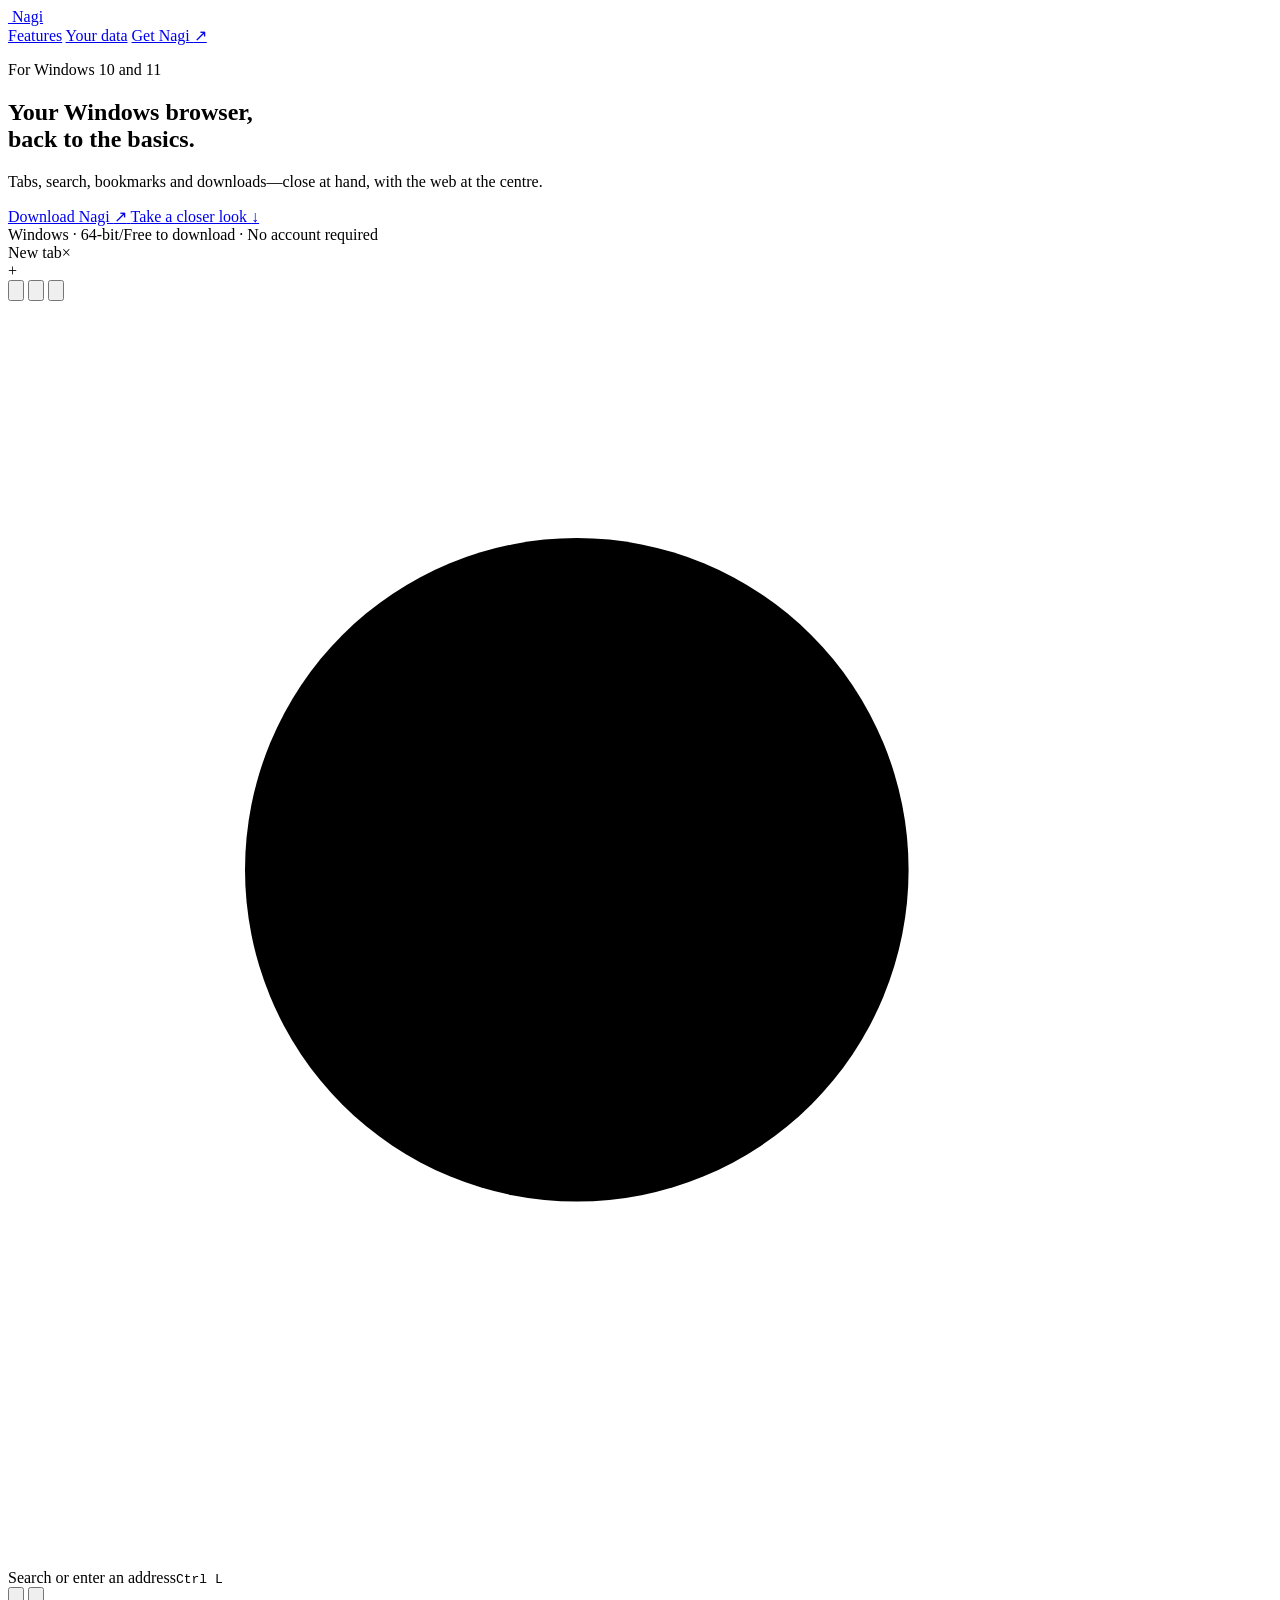
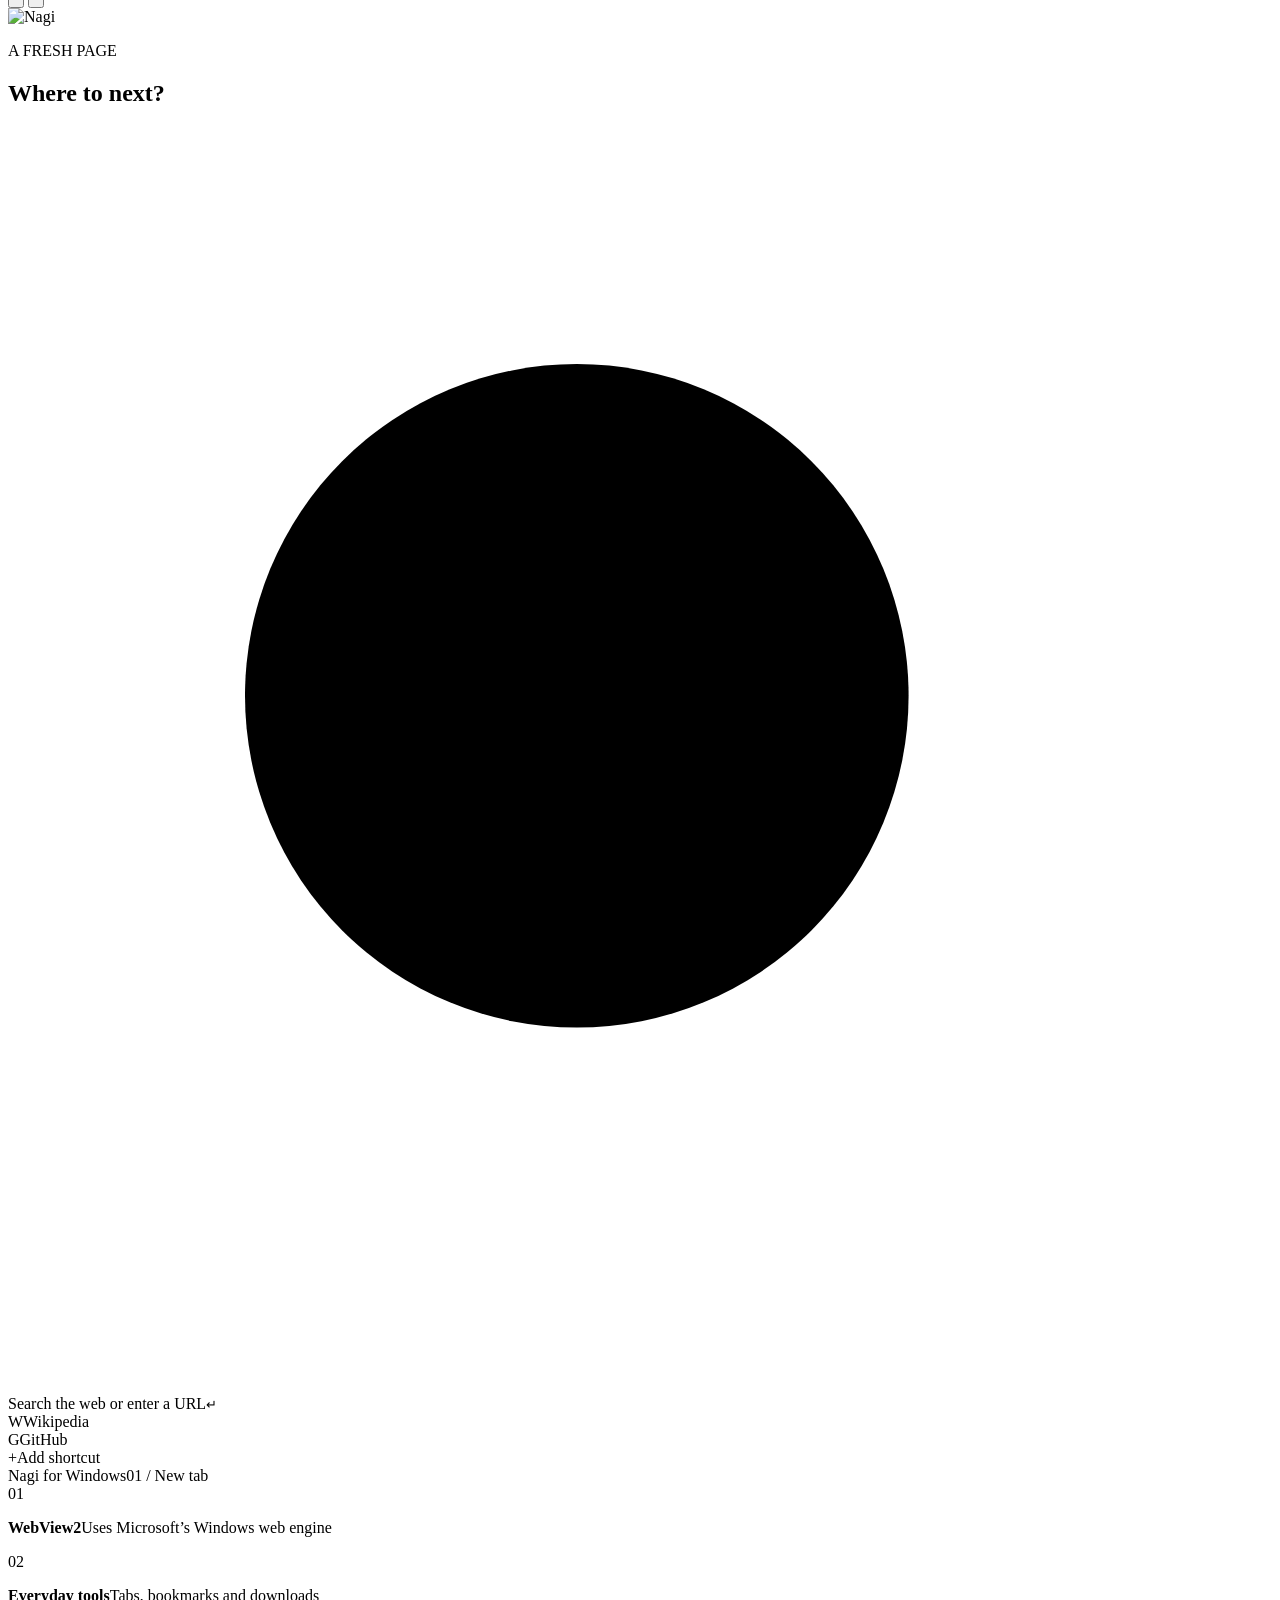
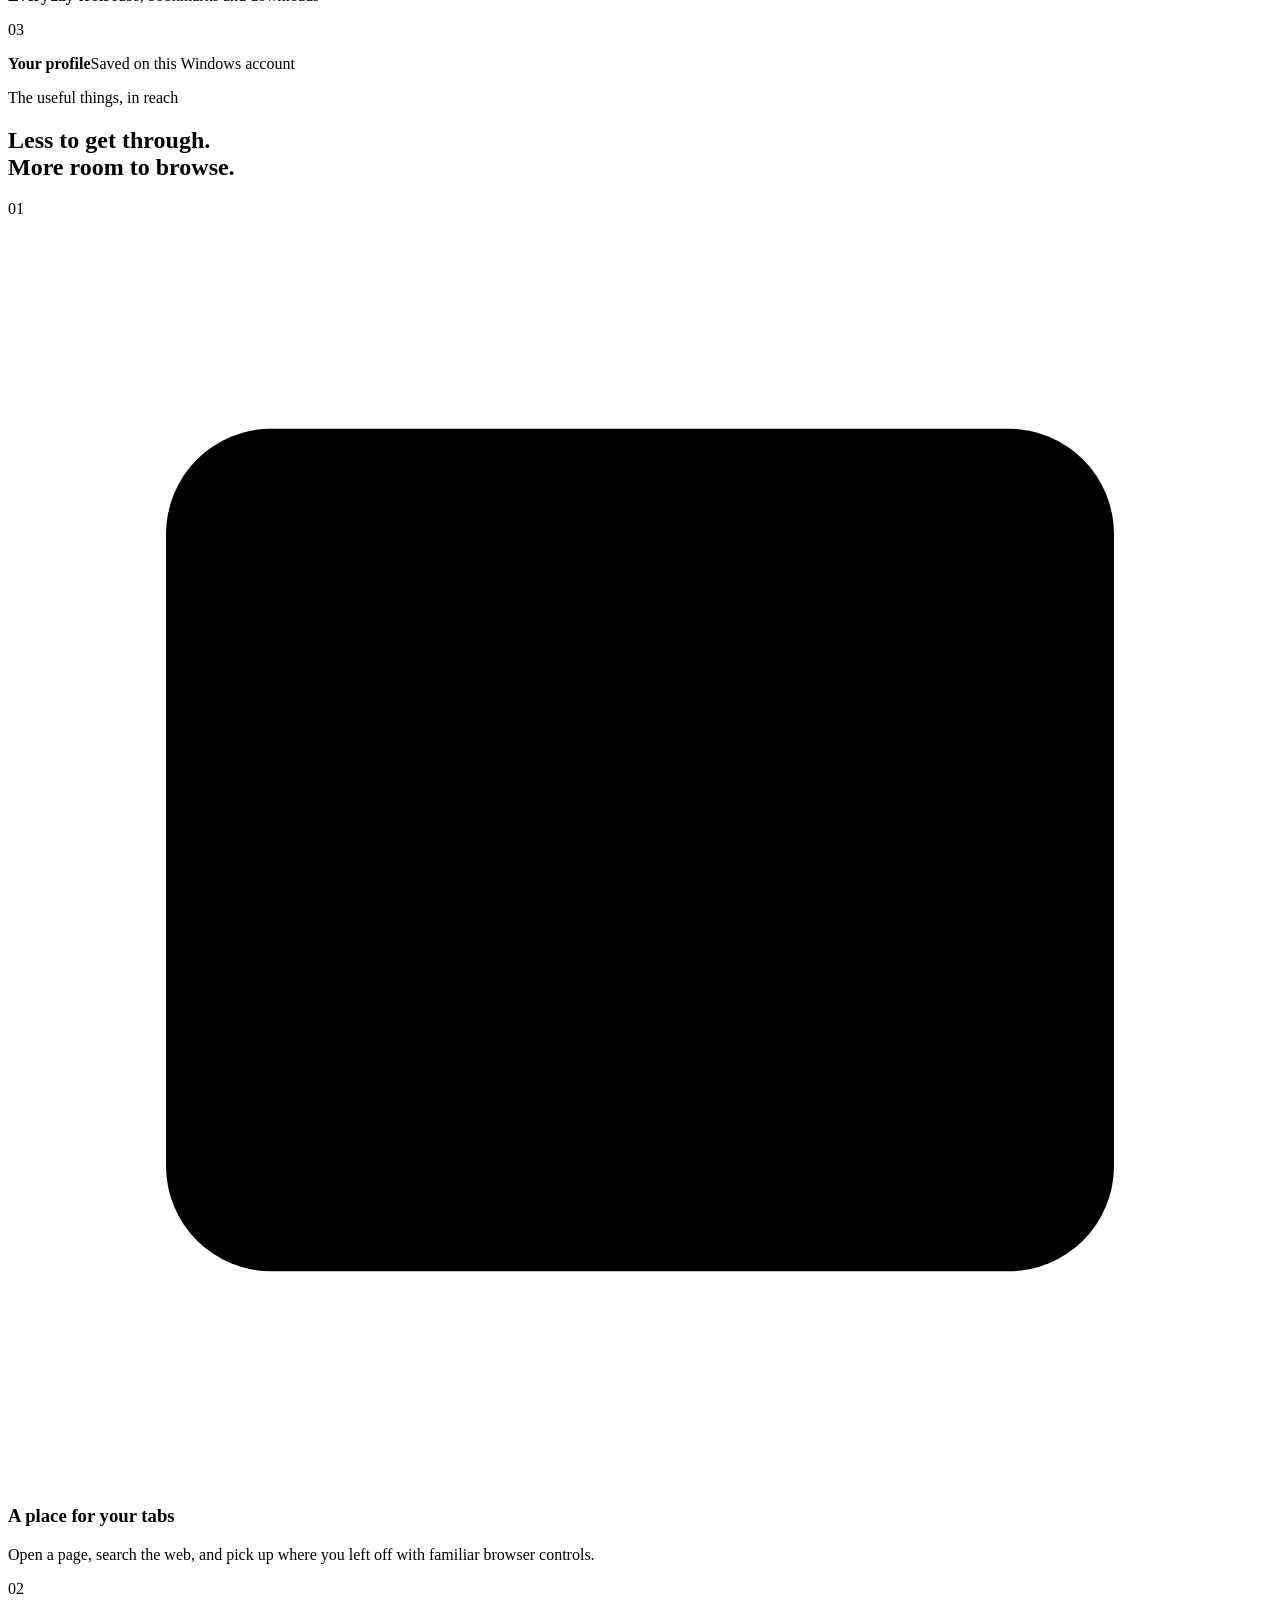
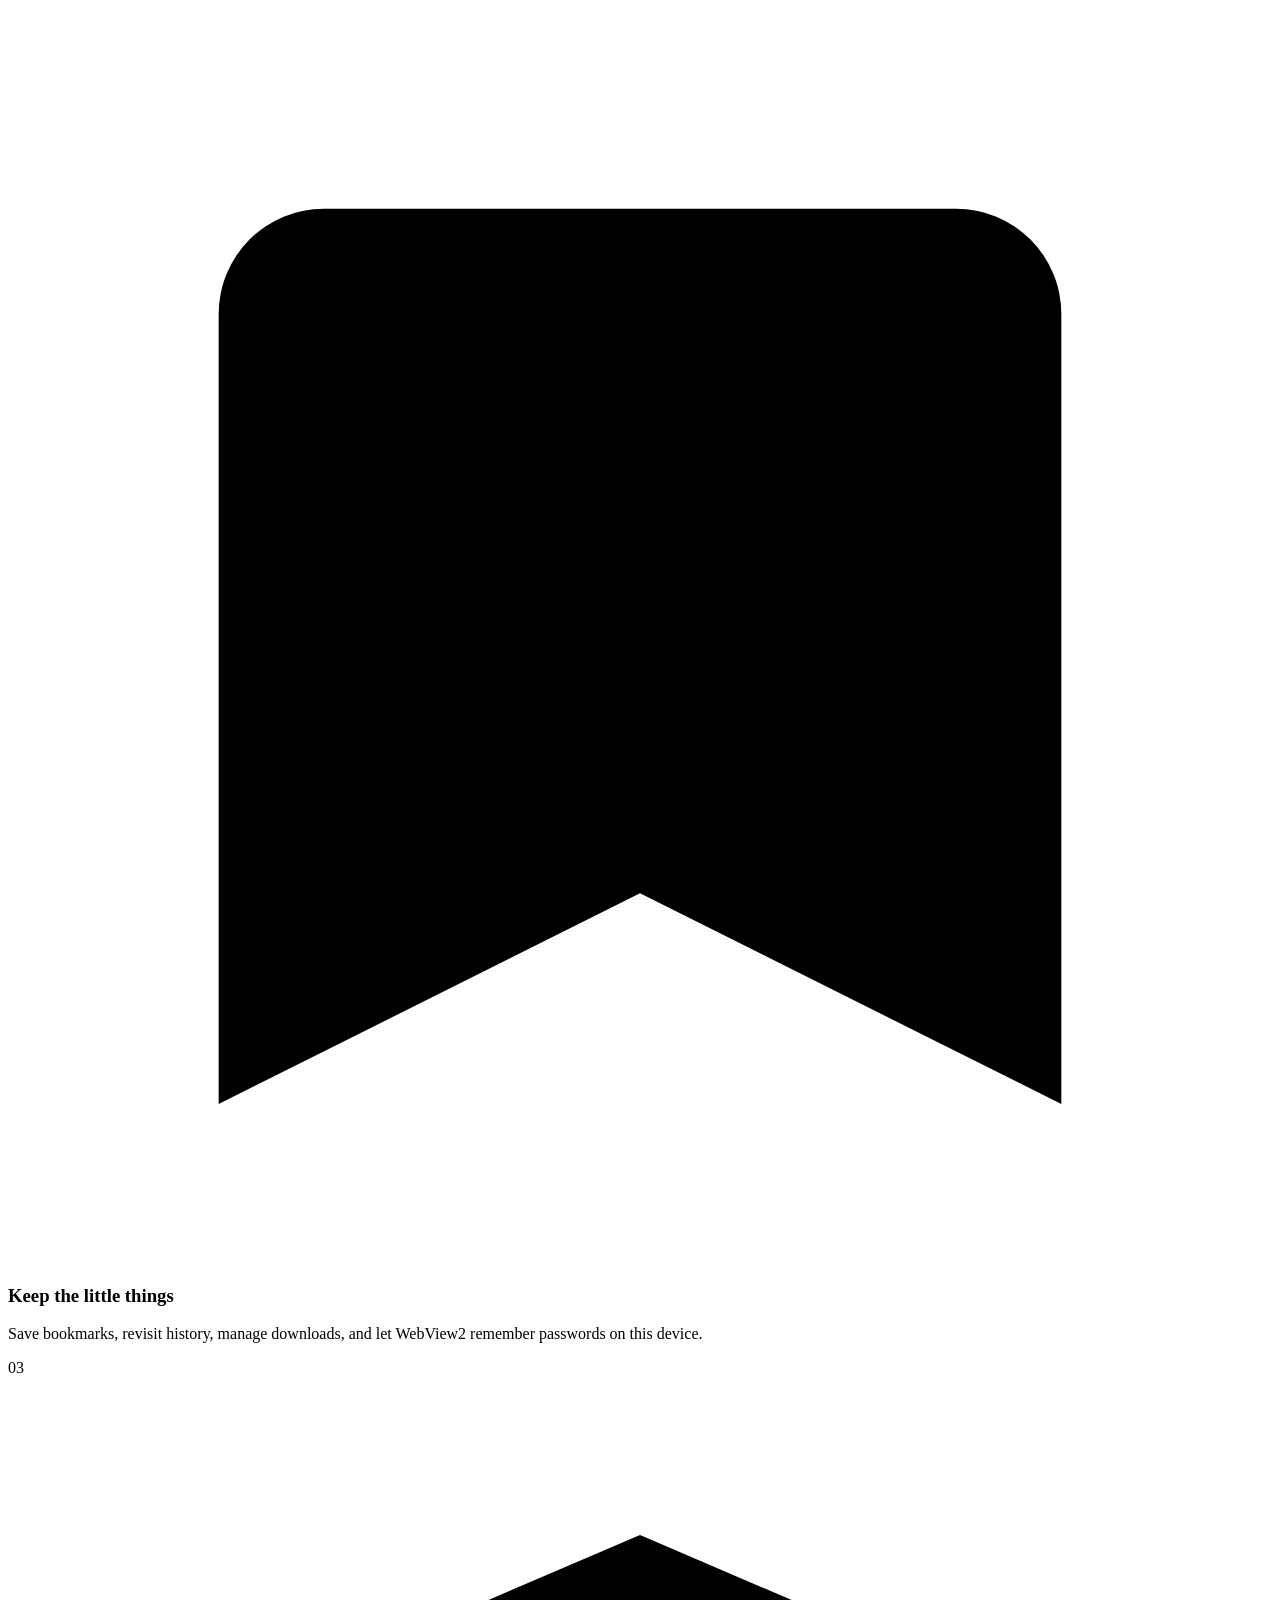
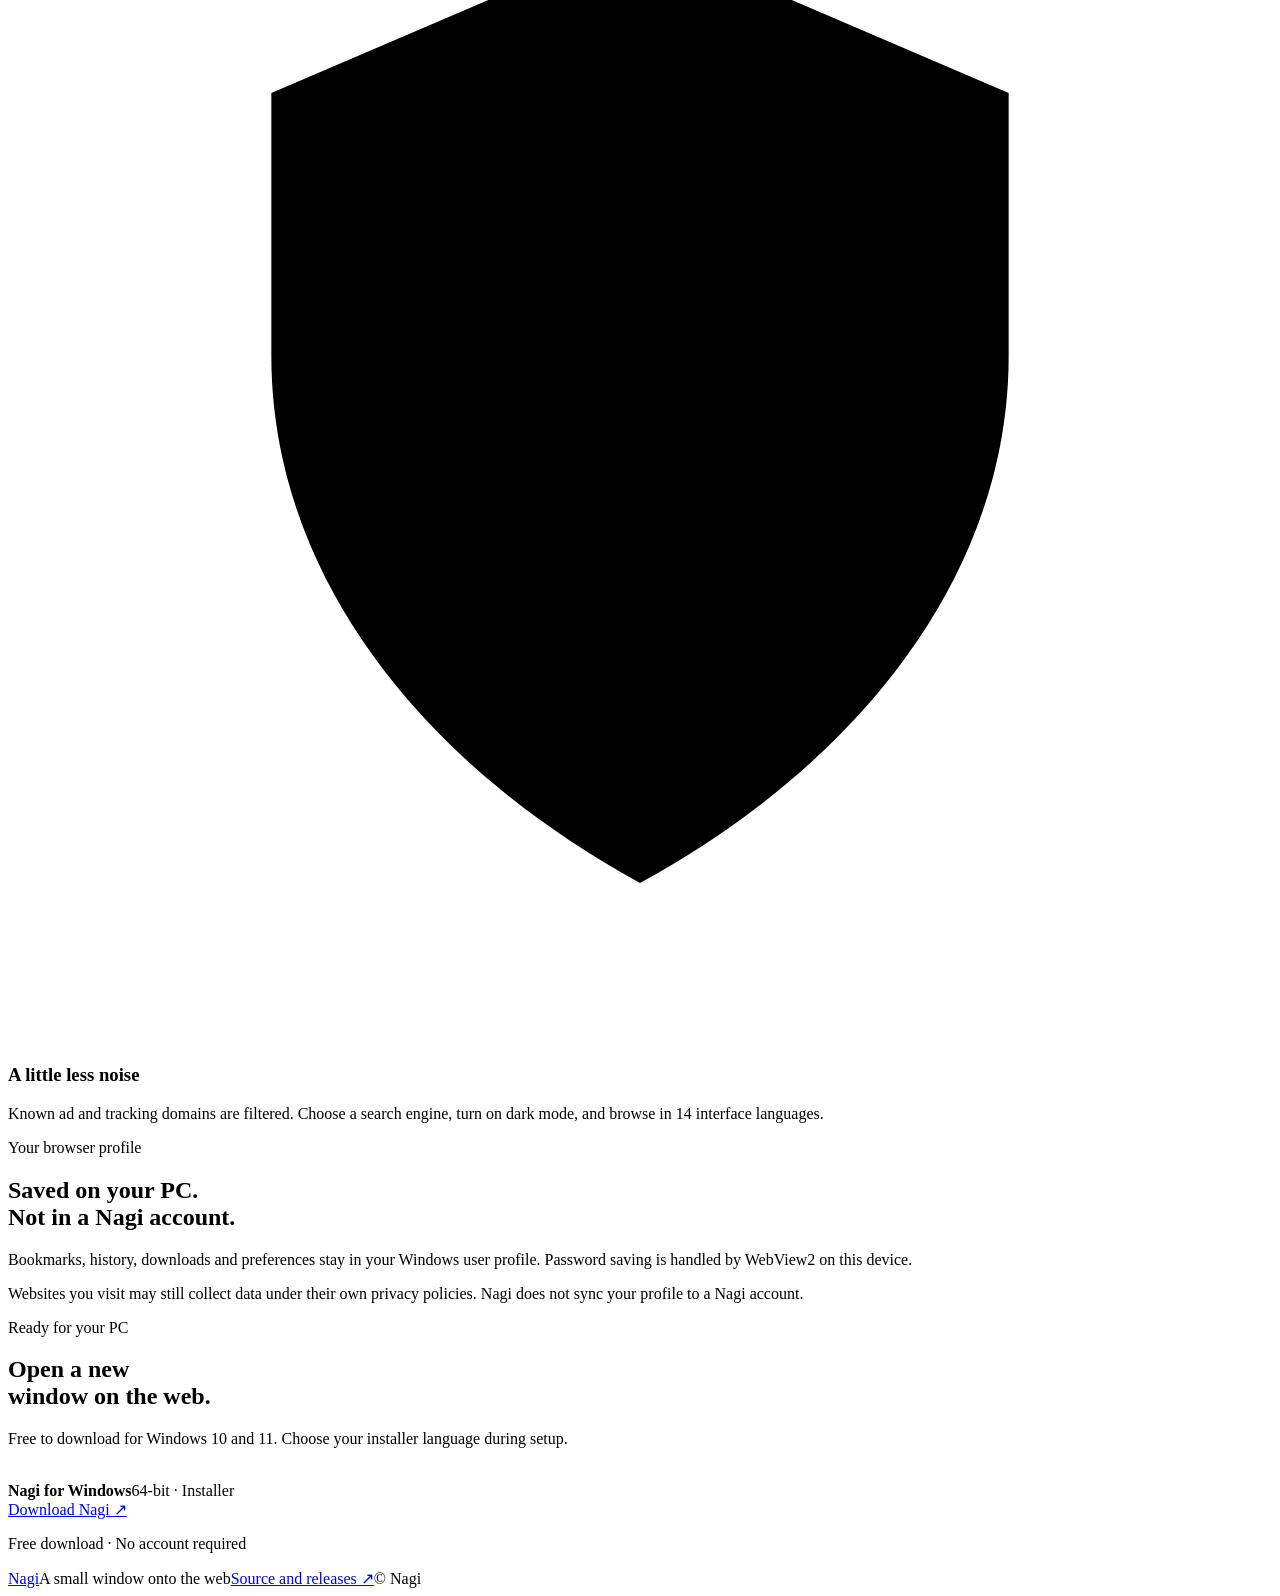
==== site/index.html @ f2db0475 "Refresh Nagi website landing page Redesign the landing page with an updated browser preview, clearer" ====
<!doctype html>
<html lang="en">
<head>
  <meta charset="utf-8">
  <meta name="viewport" content="width=device-width, initial-scale=1">
  <meta name="theme-color" content="#f5f7f4">
  <meta name="description" content="Meet Nagi, a straightforward Windows browser for everyday browsing.">
  <meta property="og:title" content="Nagi — Your Windows browser, back to the basics">
  <meta property="og:description" content="Tabs, search, bookmarks and downloads, in a browser built around the web.">
  <title>Nagi — Your Windows browser, back to the basics</title>
  <link rel="icon" href="/favicon.svg" type="image/svg+xml">
  <link rel="preload" href="/fonts/NagiSans-Regular.woff2" as="font" type="font/woff2" crossorigin>
  <link rel="stylesheet" href="/styles.css">
  <script src="/config.js"></script>
  <script src="/app.js" defer></script>
</head>
<body>
  <header class="topbar wrap">
    <a class="brand" href="#top" aria-label="Nagi home">
      <img class="brand-mark" src="/logo.svg" alt="">
      <span>Nagi</span>
    </a>
    <nav aria-label="Main navigation">
      <a href="#features">Features</a>
      <a href="#privacy">Your data</a>
      <a class="nav-download" href="#download-section">Get Nagi <span aria-hidden="true">↗</span></a>
    </nav>
  </header>

  <main id="top">
    <section class="hero wrap">
      <div class="hero-copy" data-reveal>
        <p class="eyebrow"><span class="eyebrow-rule"></span> For Windows 10 and 11</p>
        <h1>Your Windows browser,<br><span>back to the basics.</span></h1>
        <p class="lede">Tabs, search, bookmarks and downloads—close at hand, with the web at the centre.</p>
        <div class="hero-actions">
          <a class="button primary" id="download" href="/downloads/Nagi-Installer.exe" download>
            Download Nagi <span class="button-arrow" aria-hidden="true">↗</span>
          </a>
          <a class="text-link" href="#features">Take a closer look <span aria-hidden="true">↓</span></a>
        </div>
        <div class="release-meta"><span class="release-dot" aria-hidden="true"></span><span id="version">Windows · 64-bit</span><span class="meta-separator">/</span><span id="release-note">Free to download · No account required</span></div>
      </div>

      <div class="hero-visual" data-reveal data-delay="1" role="img" aria-label="Illustration of the Nagi browser">
        <div class="browser-window">
          <div class="browser-tabs">
            <div class="browser-tab"><img src="/favicon.svg" alt=""><span>New tab</span><span class="tab-close" aria-hidden="true">×</span></div>
            <span class="tab-add" aria-hidden="true">+</span>
            <div class="window-controls" aria-hidden="true"><span></span><span></span><span></span></div>
          </div>
          <div class="browser-tools">
            <button class="tool-button" aria-label="Back" tabindex="-1"><svg viewBox="0 0 24 24"><path d="m14.5 5-7 7 7 7"/></svg></button>
            <button class="tool-button" aria-label="Forward" tabindex="-1"><svg viewBox="0 0 24 24"><path d="m9.5 5 7 7-7 7"/></svg></button>
            <button class="tool-button" aria-label="Reload" tabindex="-1"><svg viewBox="0 0 24 24"><path d="M20 11a8 8 0 0 0-14.8-3L4 10m0-5v5h5M4 13a8 8 0 0 0 14.8 3L20 14m0 5v-5h-5"/></svg></button>
            <div class="address-bar"><svg viewBox="0 0 24 24" aria-hidden="true"><circle cx="10.8" cy="10.8" r="6.3"/><path d="m16 16 4.5 4.5"/></svg><span>Search or enter an address</span><kbd>Ctrl L</kbd></div>
            <button class="tool-button optional-tool" aria-label="Bookmark" tabindex="-1"><svg viewBox="0 0 24 24"><path d="M6 4.8A1.8 1.8 0 0 1 7.8 3h8.4A1.8 1.8 0 0 1 18 4.8V21l-6-4-6 4z"/></svg></button>
            <button class="tool-button shield-tool" aria-label="Protection" tabindex="-1"><svg viewBox="0 0 24 24"><path d="m12 3 7 3v5c0 4.1-2.8 7.7-7 10-4.2-2.3-7-5.9-7-10V6z"/><path d="m9 12 2 2 4-4"/></svg></button>
          </div>
          <div class="page-progress" aria-hidden="true"><span></span></div>
          <div class="browser-page">
            <div class="home-mark"><img src="/logo.svg" alt="Nagi"></div>
            <p class="home-overline">A FRESH PAGE</p>
            <h2>Where to next?</h2>
            <div class="home-search"><svg viewBox="0 0 24 24" aria-hidden="true"><circle cx="10.8" cy="10.8" r="6.3"/><path d="m16 16 4.5 4.5"/></svg><span>Search the web or enter a URL</span><kbd>↵</kbd></div>
            <div class="quick-links" aria-hidden="true">
              <div class="quick-link"><span class="quick-icon quick-w">W</span><span>Wikipedia</span></div>
              <div class="quick-link"><span class="quick-icon quick-g">G</span><span>GitHub</span></div>
              <div class="quick-link"><span class="quick-icon quick-add">+</span><span>Add shortcut</span></div>
            </div>
          </div>
        </div>
        <div class="visual-caption"><span>Nagi for Windows</span><span>01 / New tab</span></div>
      </div>
    </section>

    <section class="quick-facts wrap" aria-label="Nagi at a glance" data-reveal>
      <div><span class="fact-index">01</span><p><strong>WebView2</strong><span>Uses Microsoft’s Windows web engine</span></p></div>
      <div><span class="fact-index">02</span><p><strong>Everyday tools</strong><span>Tabs, bookmarks and downloads</span></p></div>
      <div><span class="fact-index">03</span><p><strong>Your profile</strong><span>Saved on this Windows account</span></p></div>
    </section>

    <section class="features wrap" id="features">
      <div class="section-intro" data-reveal>
        <p class="eyebrow"><span class="eyebrow-rule"></span> The useful things, in reach</p>
        <h2>Less to get through.<br><span>More room to browse.</span></h2>
      </div>
      <div class="feature-list">
        <article class="feature" data-reveal>
          <span class="feature-number">01</span>
          <div class="feature-icon" aria-hidden="true"><svg viewBox="0 0 24 24"><rect x="3" y="4" width="18" height="16" rx="2"/><path d="M3 9h18M7 6.5h.01M10 6.5h.01"/></svg></div>
          <div><h3>A place for your tabs</h3><p>Open a page, search the web, and pick up where you left off with familiar browser controls.</p></div>
        </article>
        <article class="feature" data-reveal>
          <span class="feature-number">02</span>
          <div class="feature-icon" aria-hidden="true"><svg viewBox="0 0 24 24"><path d="M6 4h12a2 2 0 0 1 2 2v15l-8-4-8 4V6a2 2 0 0 1 2-2Z"/><path d="M9 8h6"/></svg></div>
          <div><h3>Keep the little things</h3><p>Save bookmarks, revisit history, manage downloads, and let WebView2 remember passwords on this device.</p></div>
        </article>
        <article class="feature" data-reveal>
          <span class="feature-number">03</span>
          <div class="feature-icon" aria-hidden="true"><svg viewBox="0 0 24 24"><path d="m12 3 7 3v5c0 4.1-2.8 7.7-7 10-4.2-2.3-7-5.9-7-10V6z"/><path d="m9 12 2 2 4-4"/></svg></div>
          <div><h3>A little less noise</h3><p>Known ad and tracking domains are filtered. Choose a search engine, turn on dark mode, and browse in 14 interface languages.</p></div>
        </article>
      </div>
    </section>

    <section class="privacy" id="privacy">
      <div class="privacy-inner wrap" data-reveal>
        <div class="privacy-heading"><p class="eyebrow"><span class="eyebrow-rule"></span> Your browser profile</p><h2>Saved on your PC.<br><span>Not in a Nagi account.</span></h2></div>
        <div class="privacy-copy"><p>Bookmarks, history, downloads and preferences stay in your Windows user profile. Password saving is handled by WebView2 on this device.</p><p>Websites you visit may still collect data under their own privacy policies. Nagi does not sync your profile to a Nagi account.</p></div>
      </div>
    </section>

    <section class="download-section wrap" id="download-section" data-reveal>
      <div class="download-copy"><p class="eyebrow"><span class="eyebrow-rule"></span> Ready for your PC</p><h2>Open a new<br>window on the web.</h2><p>Free to download for Windows 10 and 11. Choose your installer language during setup.</p></div>
      <div class="download-card"><div class="download-card-top"><img src="/logo.svg" alt=""><div><strong>Nagi for Windows</strong><span id="download-version">64-bit · Installer</span></div></div><a class="button primary download-large" id="download-bottom" href="/downloads/Nagi-Installer.exe" download>Download Nagi <span class="button-arrow" aria-hidden="true">↗</span></a><p id="download-footnote">Free download · No account required</p></div>
    </section>
  </main>

  <footer class="footer">
    <div class="footer-inner wrap"><a class="brand" href="#top" aria-label="Nagi home"><img class="brand-mark" src="/logo.svg" alt=""><span>Nagi</span></a><span class="footer-note">A small window onto the web</span><a href="https://github.com/illian2802/Nagi" id="source-link" rel="noreferrer">Source and releases <span aria-hidden="true">↗</span></a><span class="footer-copy">© Nagi</span></div>
  </footer>
</body>
</html>
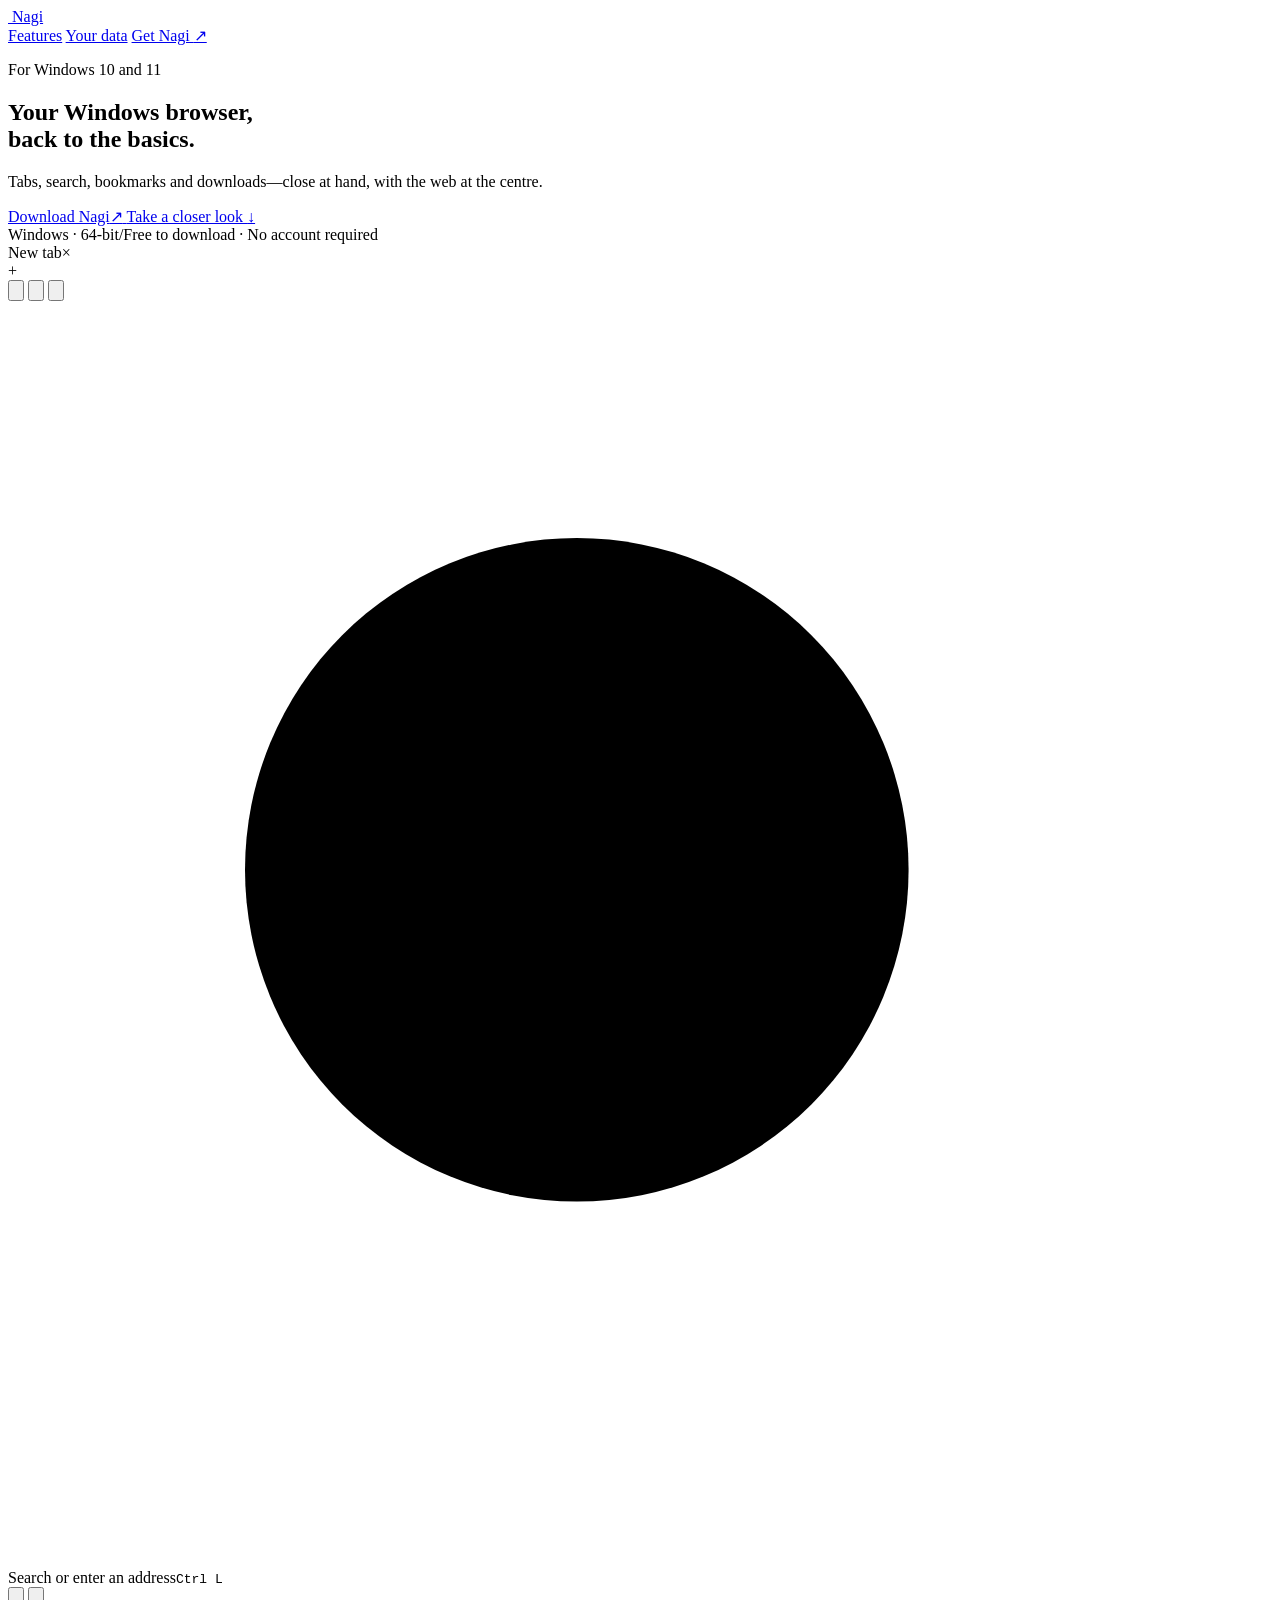
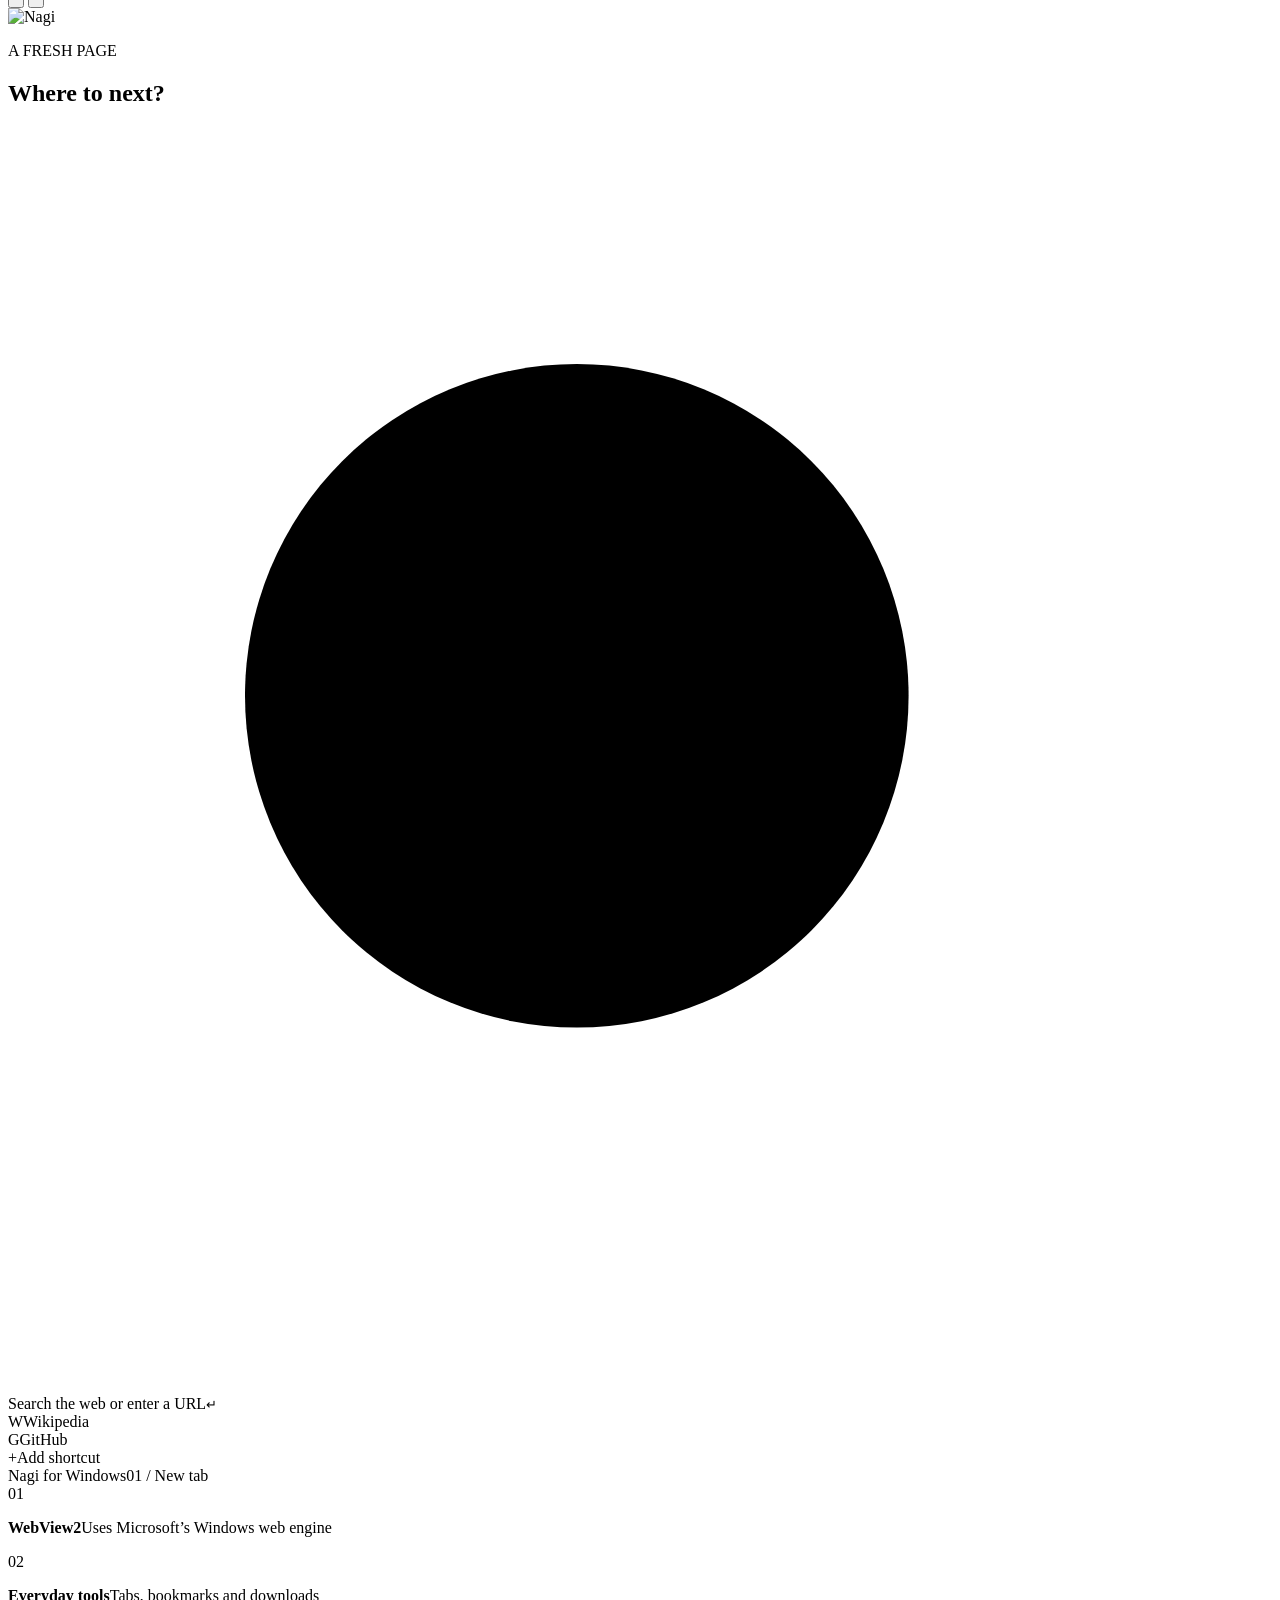
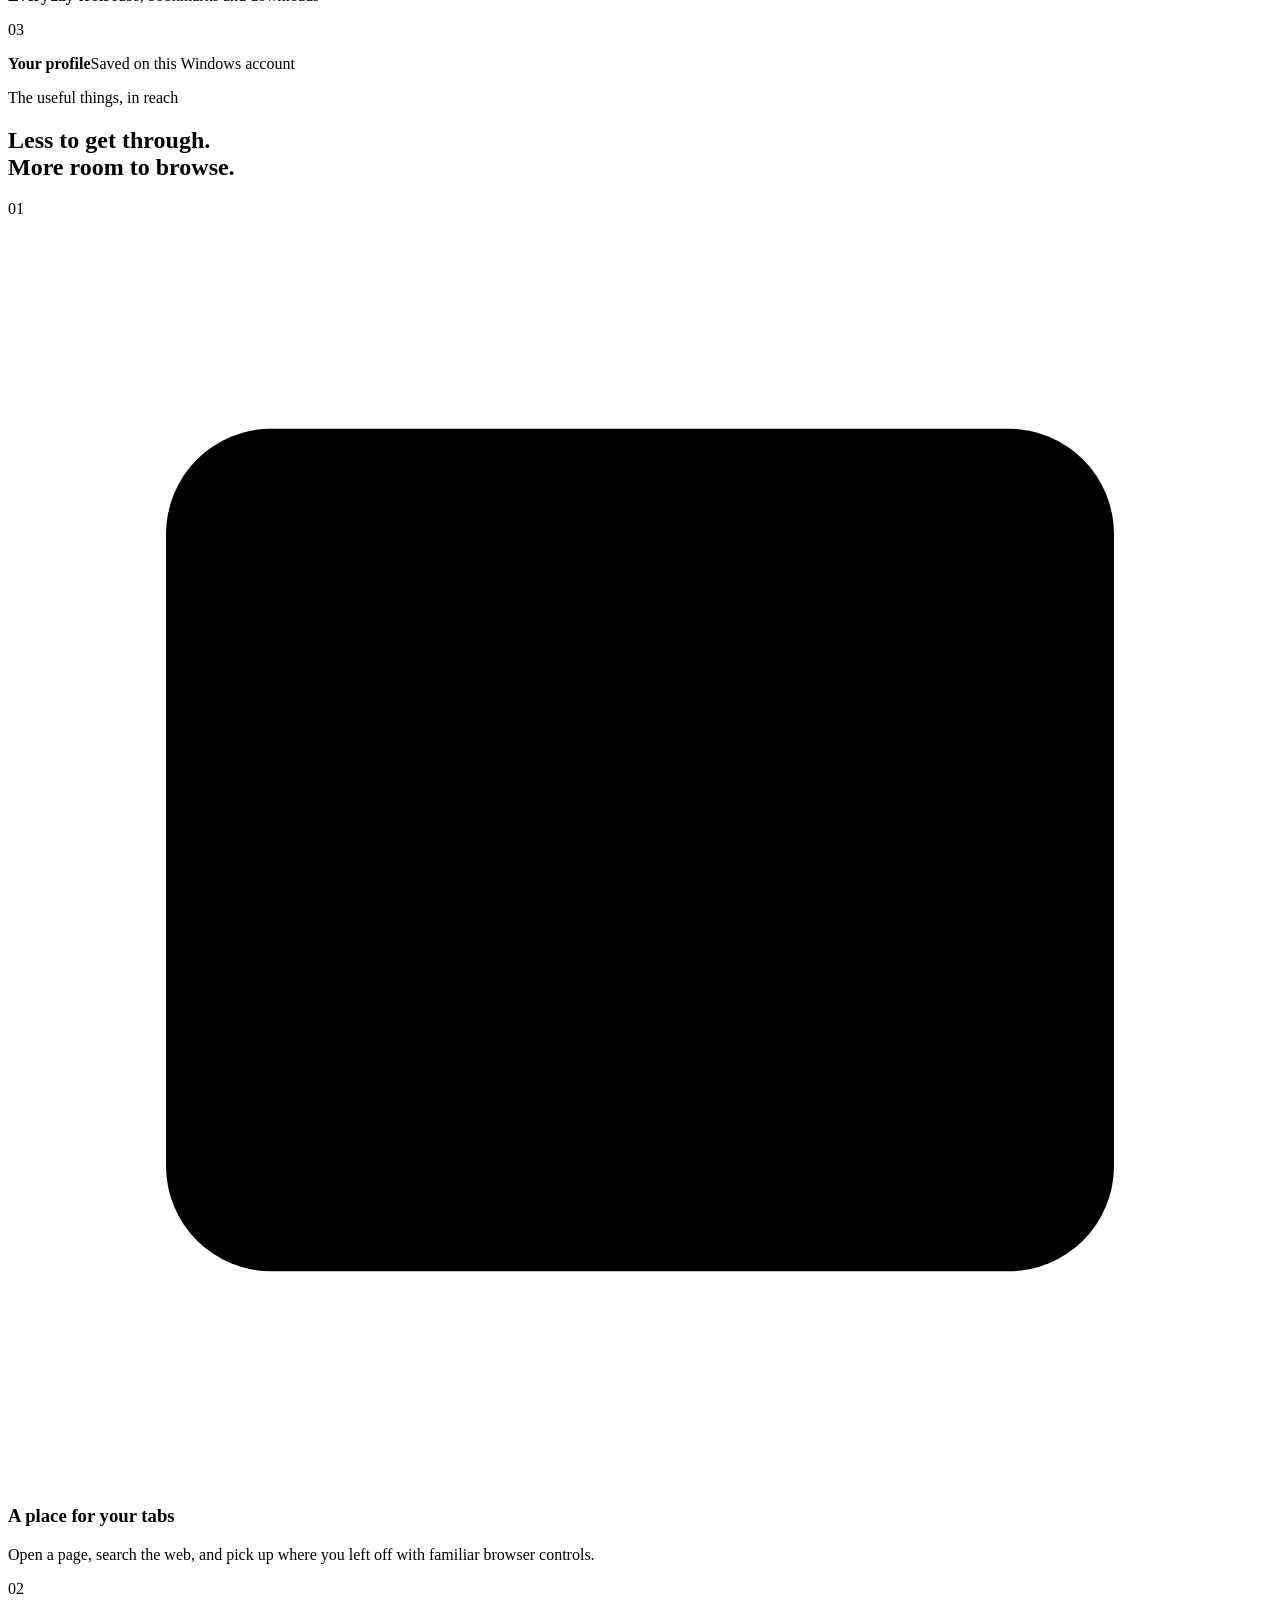
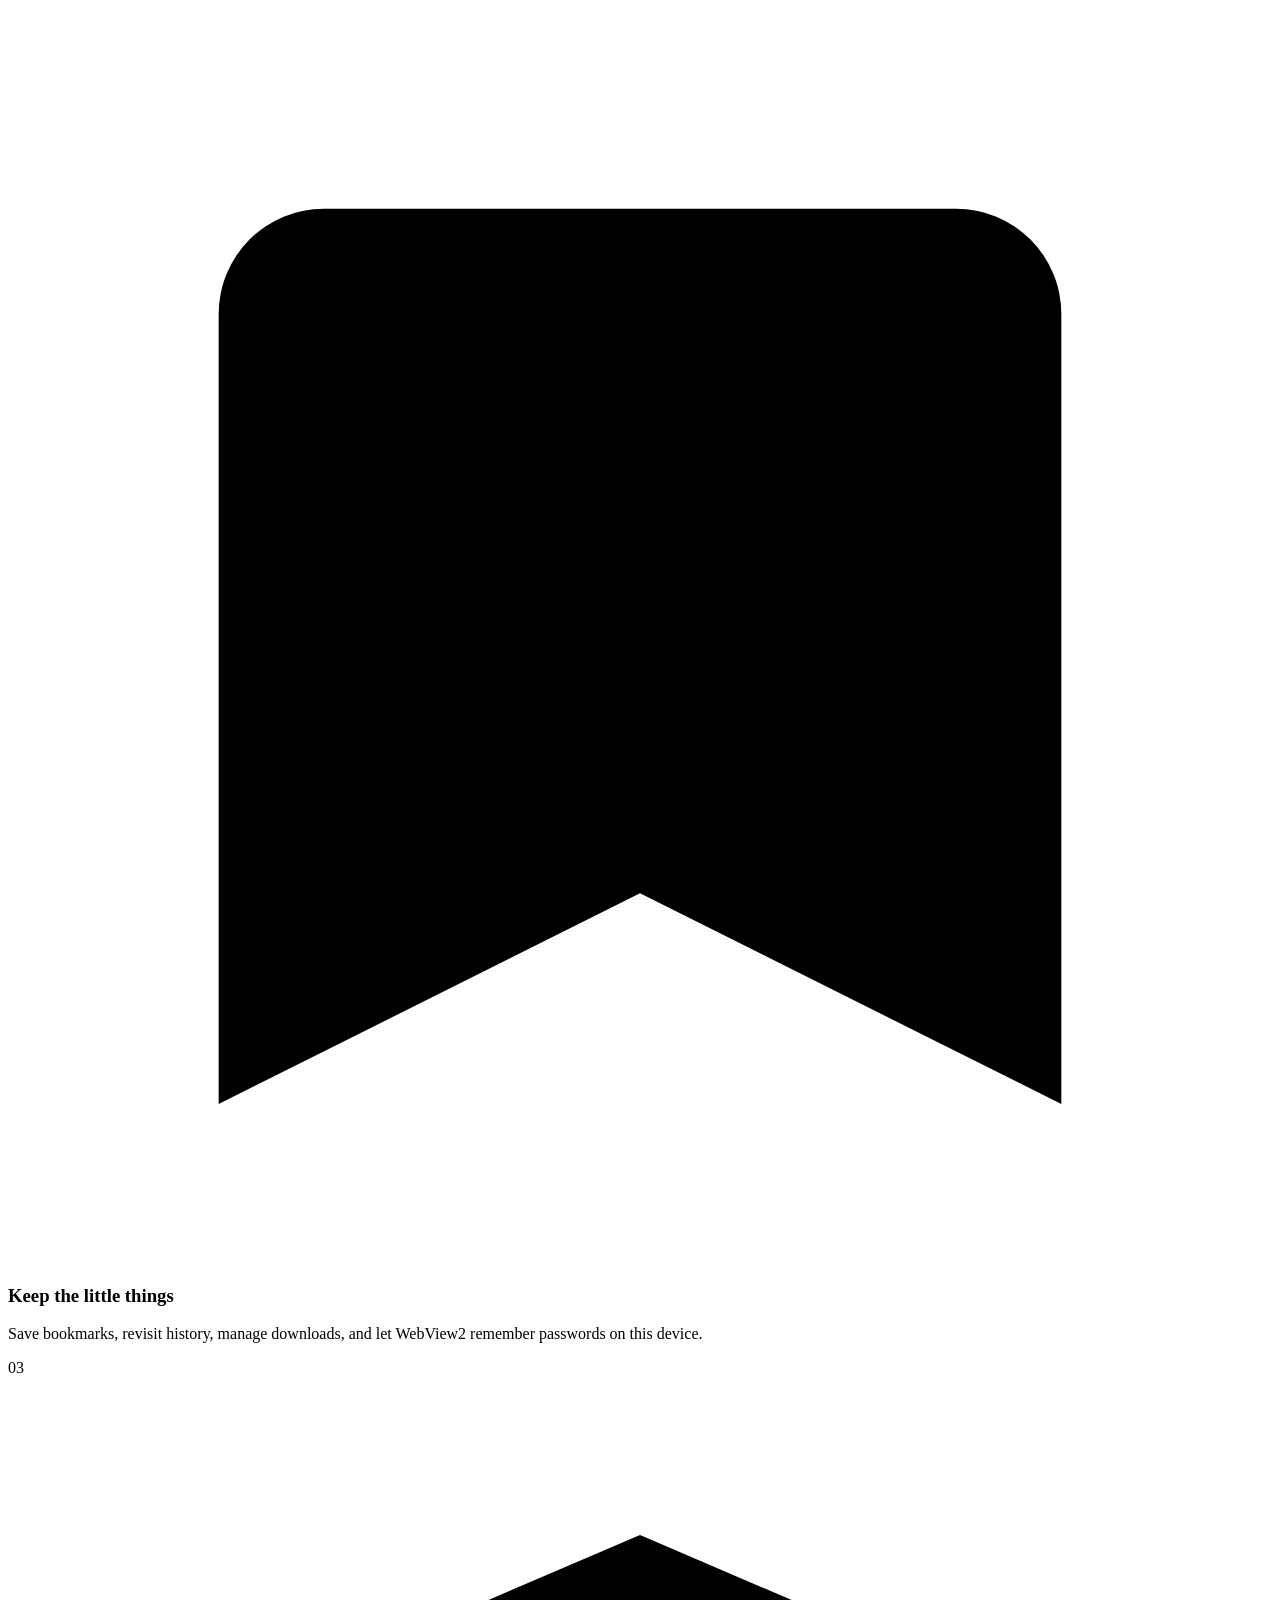
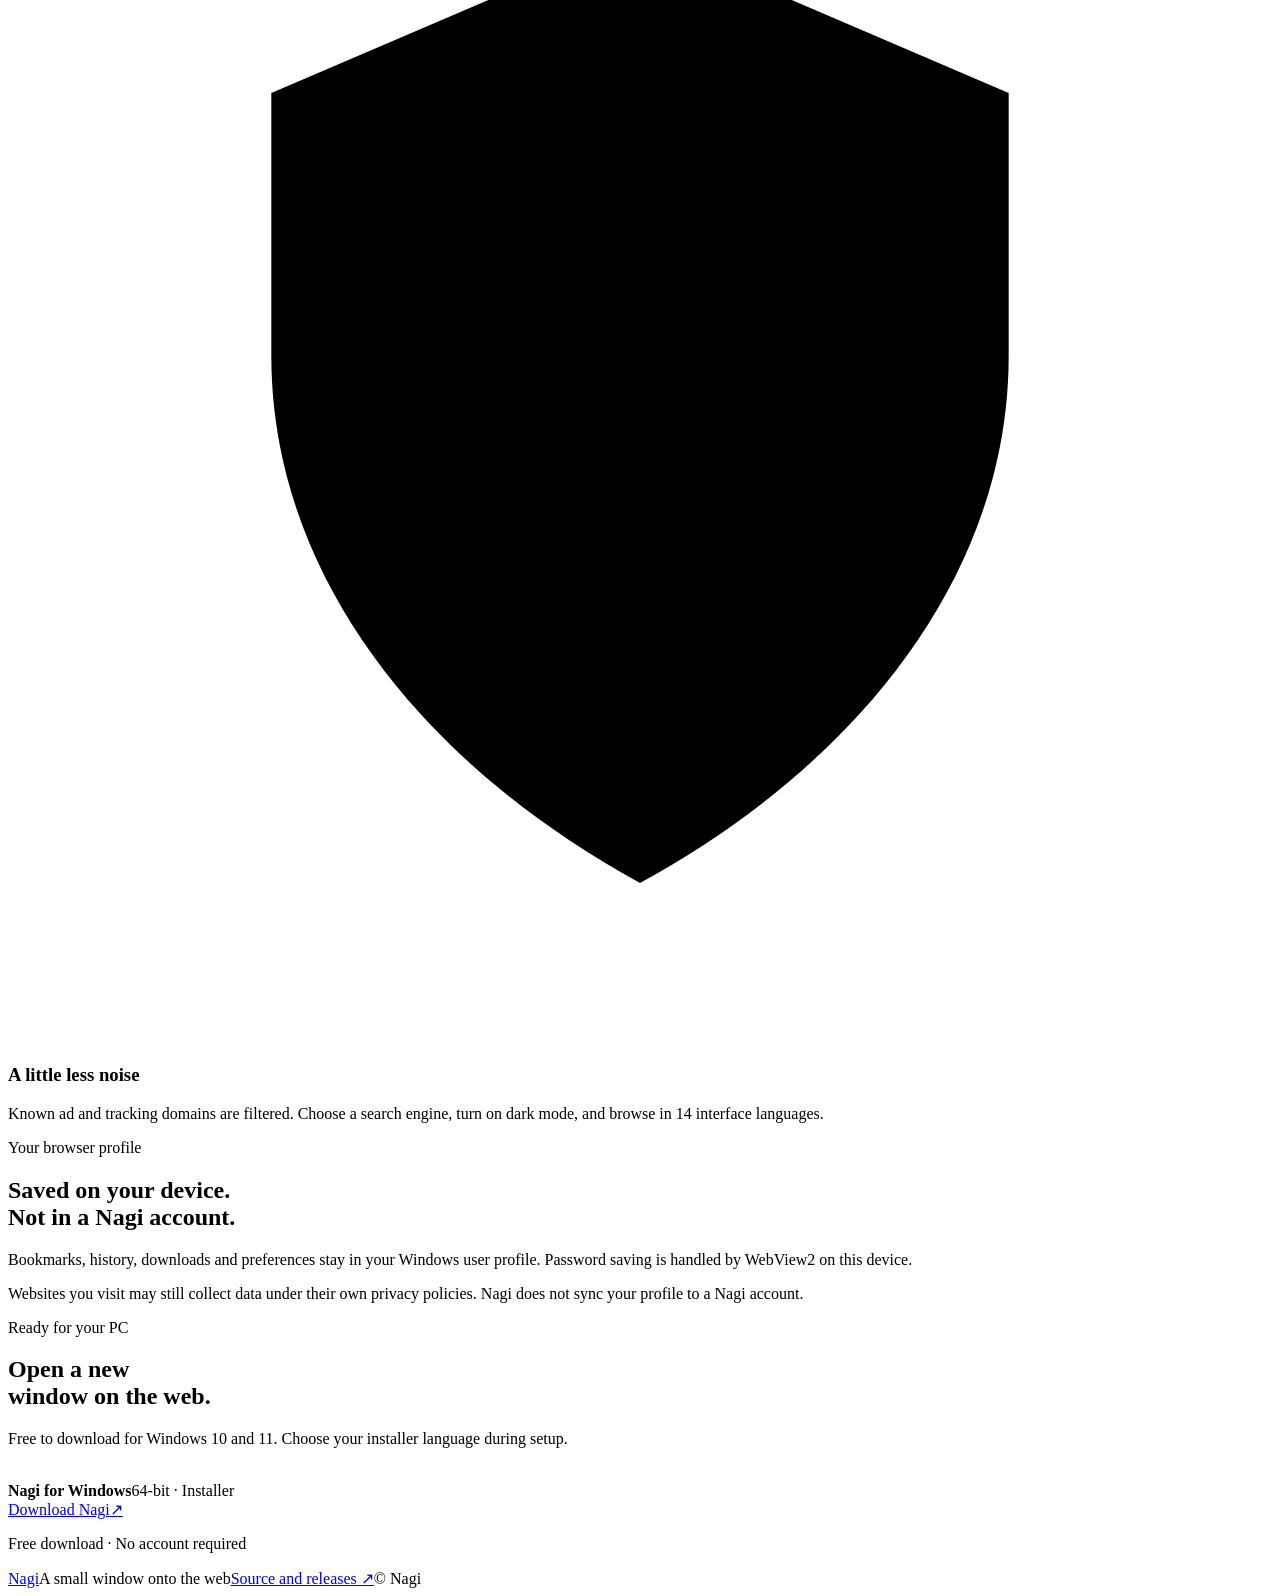
==== commit d32e6a99: "Add macOS build and release support Build and package universal Apple silicon/Intel macOS releases a" ====
--- a/site/index.html
+++ b/site/index.html
@@ -4,10 +4,10 @@
   <meta charset="utf-8">
   <meta name="viewport" content="width=device-width, initial-scale=1">
   <meta name="theme-color" content="#f5f7f4">
-  <meta name="description" content="Meet Nagi, a straightforward Windows browser for everyday browsing.">
-  <meta property="og:title" content="Nagi — Your Windows browser, back to the basics">
+  <meta name="description" content="Meet Nagi, a straightforward browser for Windows and macOS.">
+  <meta property="og:title" content="Nagi — Your browser, back to the basics">
   <meta property="og:description" content="Tabs, search, bookmarks and downloads, in a browser built around the web.">
-  <title>Nagi — Your Windows browser, back to the basics</title>
+  <title>Nagi — Your browser, back to the basics</title>
   <link rel="icon" href="/favicon.svg" type="image/svg+xml">
   <link rel="preload" href="/fonts/NagiSans-Regular.woff2" as="font" type="font/woff2" crossorigin>
   <link rel="stylesheet" href="/styles.css">
@@ -30,12 +30,12 @@
   <main id="top">
     <section class="hero wrap">
       <div class="hero-copy" data-reveal>
-        <p class="eyebrow"><span class="eyebrow-rule"></span> For Windows 10 and 11</p>
-        <h1>Your Windows browser,<br><span>back to the basics.</span></h1>
+        <p class="eyebrow"><span class="eyebrow-rule"></span> <span id="platform-eyebrow">For Windows 10 and 11</span></p>
+        <h1><span id="hero-title">Your Windows browser,</span><br><span id="hero-title-accent">back to the basics.</span></h1>
         <p class="lede">Tabs, search, bookmarks and downloads—close at hand, with the web at the centre.</p>
         <div class="hero-actions">
           <a class="button primary" id="download" href="/downloads/Nagi-Installer.exe" download>
-            Download Nagi <span class="button-arrow" aria-hidden="true">↗</span>
+            <span data-download-label>Download Nagi</span><span class="button-arrow" aria-hidden="true">↗</span>
           </a>
           <a class="text-link" href="#features">Take a closer look <span aria-hidden="true">↓</span></a>
         </div>
@@ -70,14 +70,14 @@
             </div>
           </div>
         </div>
-        <div class="visual-caption"><span>Nagi for Windows</span><span>01 / New tab</span></div>
+        <div class="visual-caption"><span id="visual-platform">Nagi for Windows</span><span>01 / New tab</span></div>
       </div>
     </section>
 
     <section class="quick-facts wrap" aria-label="Nagi at a glance" data-reveal>
-      <div><span class="fact-index">01</span><p><strong>WebView2</strong><span>Uses Microsoft’s Windows web engine</span></p></div>
+      <div><span class="fact-index">01</span><p><strong id="engine-name">WebView2</strong><span id="engine-description">Uses Microsoft’s Windows web engine</span></p></div>
       <div><span class="fact-index">02</span><p><strong>Everyday tools</strong><span>Tabs, bookmarks and downloads</span></p></div>
-      <div><span class="fact-index">03</span><p><strong>Your profile</strong><span>Saved on this Windows account</span></p></div>
+      <div><span class="fact-index">03</span><p><strong>Your profile</strong><span id="profile-fact">Saved on this Windows account</span></p></div>
     </section>
 
     <section class="features wrap" id="features">
@@ -94,26 +94,26 @@
         <article class="feature" data-reveal>
           <span class="feature-number">02</span>
           <div class="feature-icon" aria-hidden="true"><svg viewBox="0 0 24 24"><path d="M6 4h12a2 2 0 0 1 2 2v15l-8-4-8 4V6a2 2 0 0 1 2-2Z"/><path d="M9 8h6"/></svg></div>
-          <div><h3>Keep the little things</h3><p>Save bookmarks, revisit history, manage downloads, and let WebView2 remember passwords on this device.</p></div>
+          <div><h3>Keep the little things</h3><p id="password-description">Save bookmarks, revisit history, manage downloads, and let WebView2 remember passwords on this device.</p></div>
         </article>
         <article class="feature" data-reveal>
           <span class="feature-number">03</span>
           <div class="feature-icon" aria-hidden="true"><svg viewBox="0 0 24 24"><path d="m12 3 7 3v5c0 4.1-2.8 7.7-7 10-4.2-2.3-7-5.9-7-10V6z"/><path d="m9 12 2 2 4-4"/></svg></div>
-          <div><h3>A little less noise</h3><p>Known ad and tracking domains are filtered. Choose a search engine, turn on dark mode, and browse in 14 interface languages.</p></div>
+          <div><h3>A little less noise</h3><p id="filter-description">Known ad and tracking domains are filtered. Choose a search engine, turn on dark mode, and browse in 14 interface languages.</p></div>
         </article>
       </div>
     </section>
 
     <section class="privacy" id="privacy">
       <div class="privacy-inner wrap" data-reveal>
-        <div class="privacy-heading"><p class="eyebrow"><span class="eyebrow-rule"></span> Your browser profile</p><h2>Saved on your PC.<br><span>Not in a Nagi account.</span></h2></div>
-        <div class="privacy-copy"><p>Bookmarks, history, downloads and preferences stay in your Windows user profile. Password saving is handled by WebView2 on this device.</p><p>Websites you visit may still collect data under their own privacy policies. Nagi does not sync your profile to a Nagi account.</p></div>
+        <div class="privacy-heading"><p class="eyebrow"><span class="eyebrow-rule"></span> Your browser profile</p><h2>Saved on your device.<br><span>Not in a Nagi account.</span></h2></div>
+        <div class="privacy-copy"><p id="privacy-platform-copy">Bookmarks, history, downloads and preferences stay in your Windows user profile. Password saving is handled by WebView2 on this device.</p><p>Websites you visit may still collect data under their own privacy policies. Nagi does not sync your profile to a Nagi account.</p></div>
       </div>
     </section>
 
     <section class="download-section wrap" id="download-section" data-reveal>
-      <div class="download-copy"><p class="eyebrow"><span class="eyebrow-rule"></span> Ready for your PC</p><h2>Open a new<br>window on the web.</h2><p>Free to download for Windows 10 and 11. Choose your installer language during setup.</p></div>
-      <div class="download-card"><div class="download-card-top"><img src="/logo.svg" alt=""><div><strong>Nagi for Windows</strong><span id="download-version">64-bit · Installer</span></div></div><a class="button primary download-large" id="download-bottom" href="/downloads/Nagi-Installer.exe" download>Download Nagi <span class="button-arrow" aria-hidden="true">↗</span></a><p id="download-footnote">Free download · No account required</p></div>
+      <div class="download-copy"><p class="eyebrow"><span class="eyebrow-rule"></span> <span id="download-platform-label">Ready for your PC</span></p><h2>Open a new<br>window on the web.</h2><p id="download-platform-copy">Free to download for Windows 10 and 11. Choose your installer language during setup.</p></div>
+      <div class="download-card"><div class="download-card-top"><img src="/logo.svg" alt=""><div><strong id="download-product-name">Nagi for Windows</strong><span id="download-version">64-bit · Installer</span></div></div><a class="button primary download-large" id="download-bottom" href="/downloads/Nagi-Installer.exe" download><span data-download-label>Download Nagi</span><span class="button-arrow" aria-hidden="true">↗</span></a><p id="download-footnote">Free download · No account required</p></div>
     </section>
   </main>
 
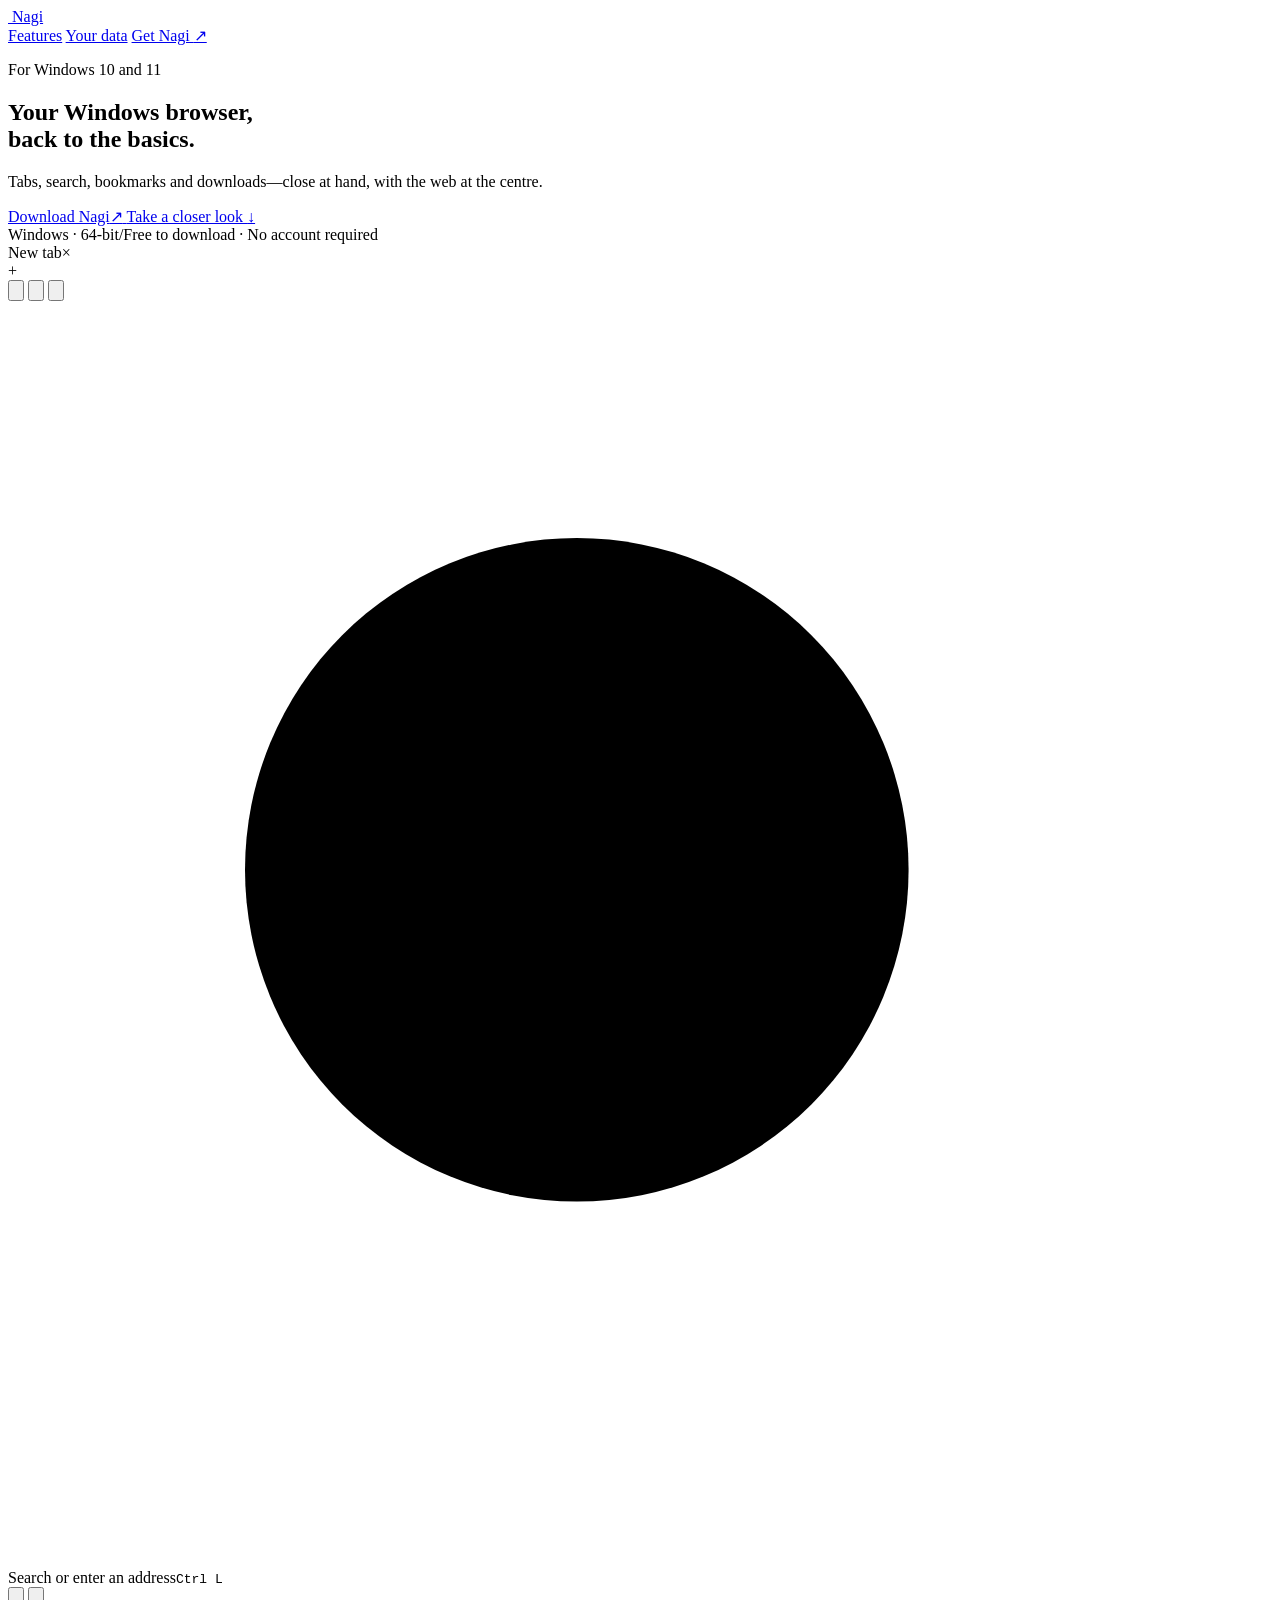
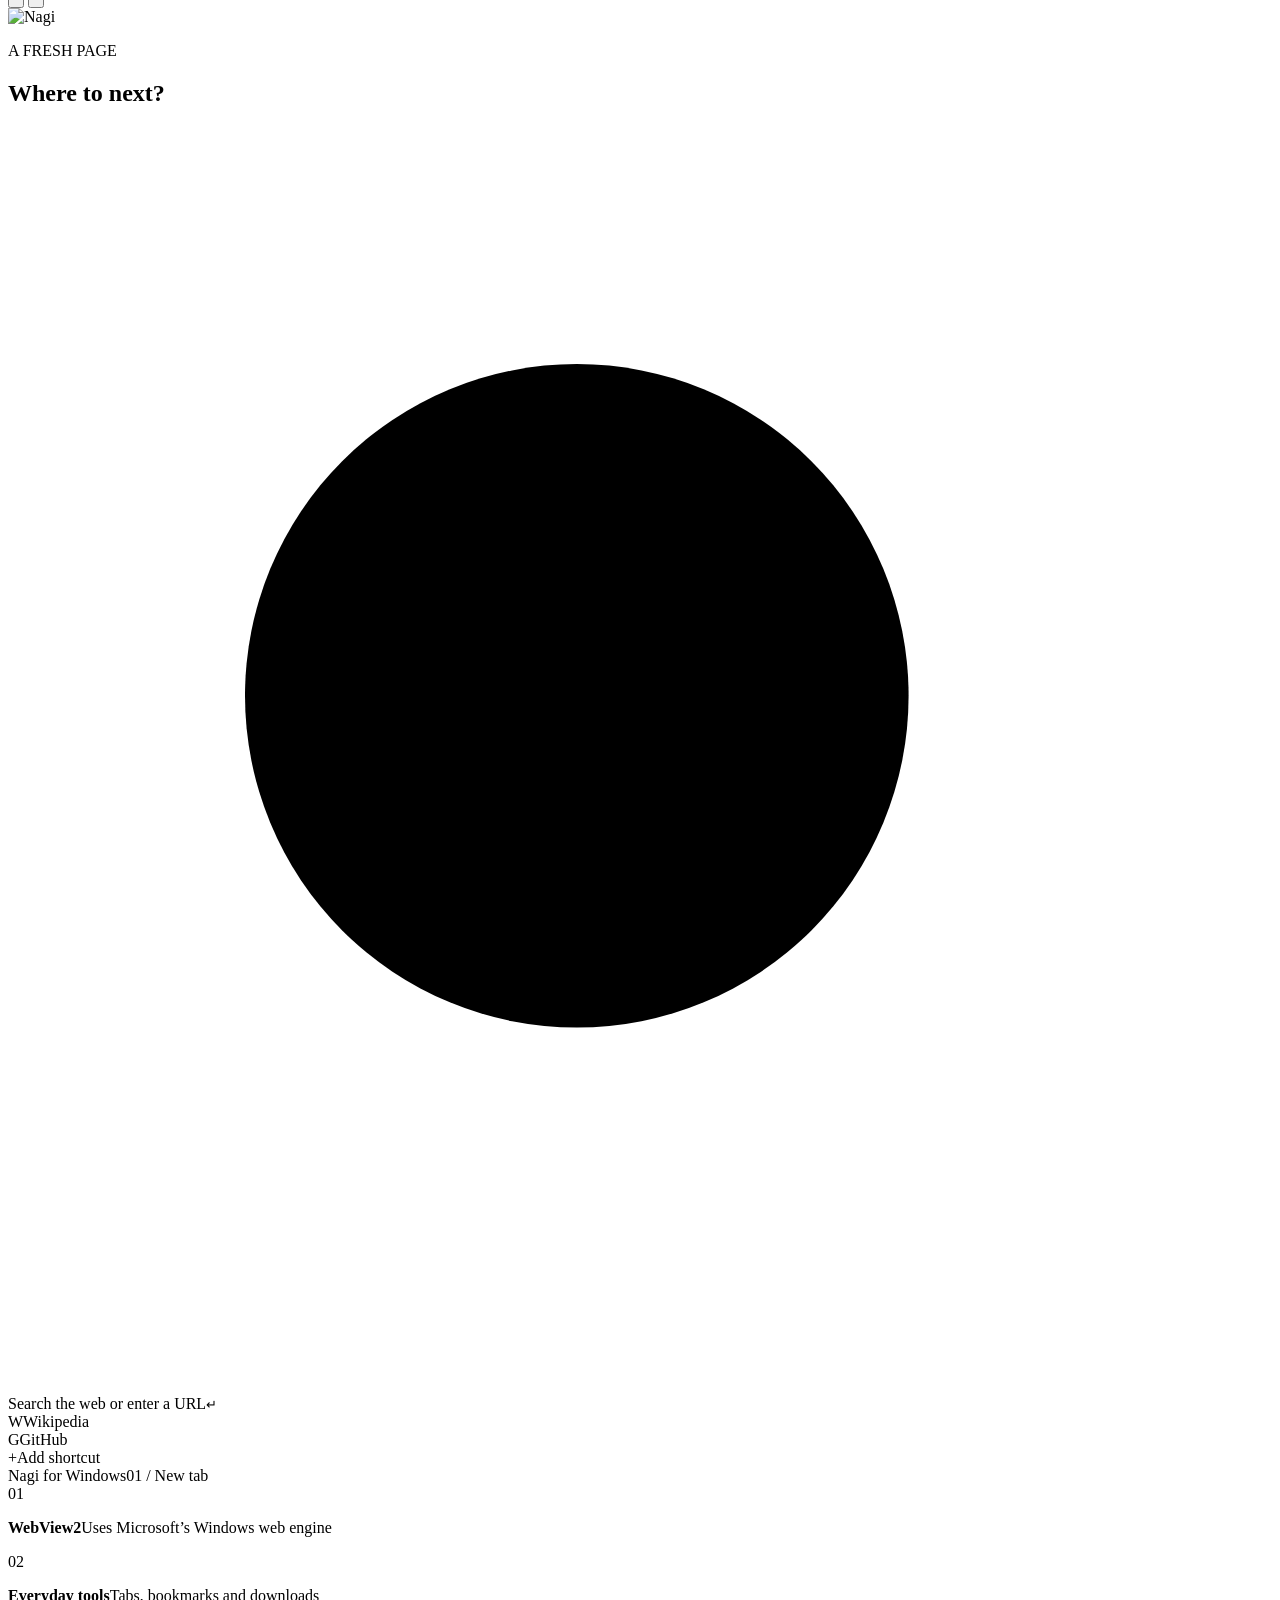
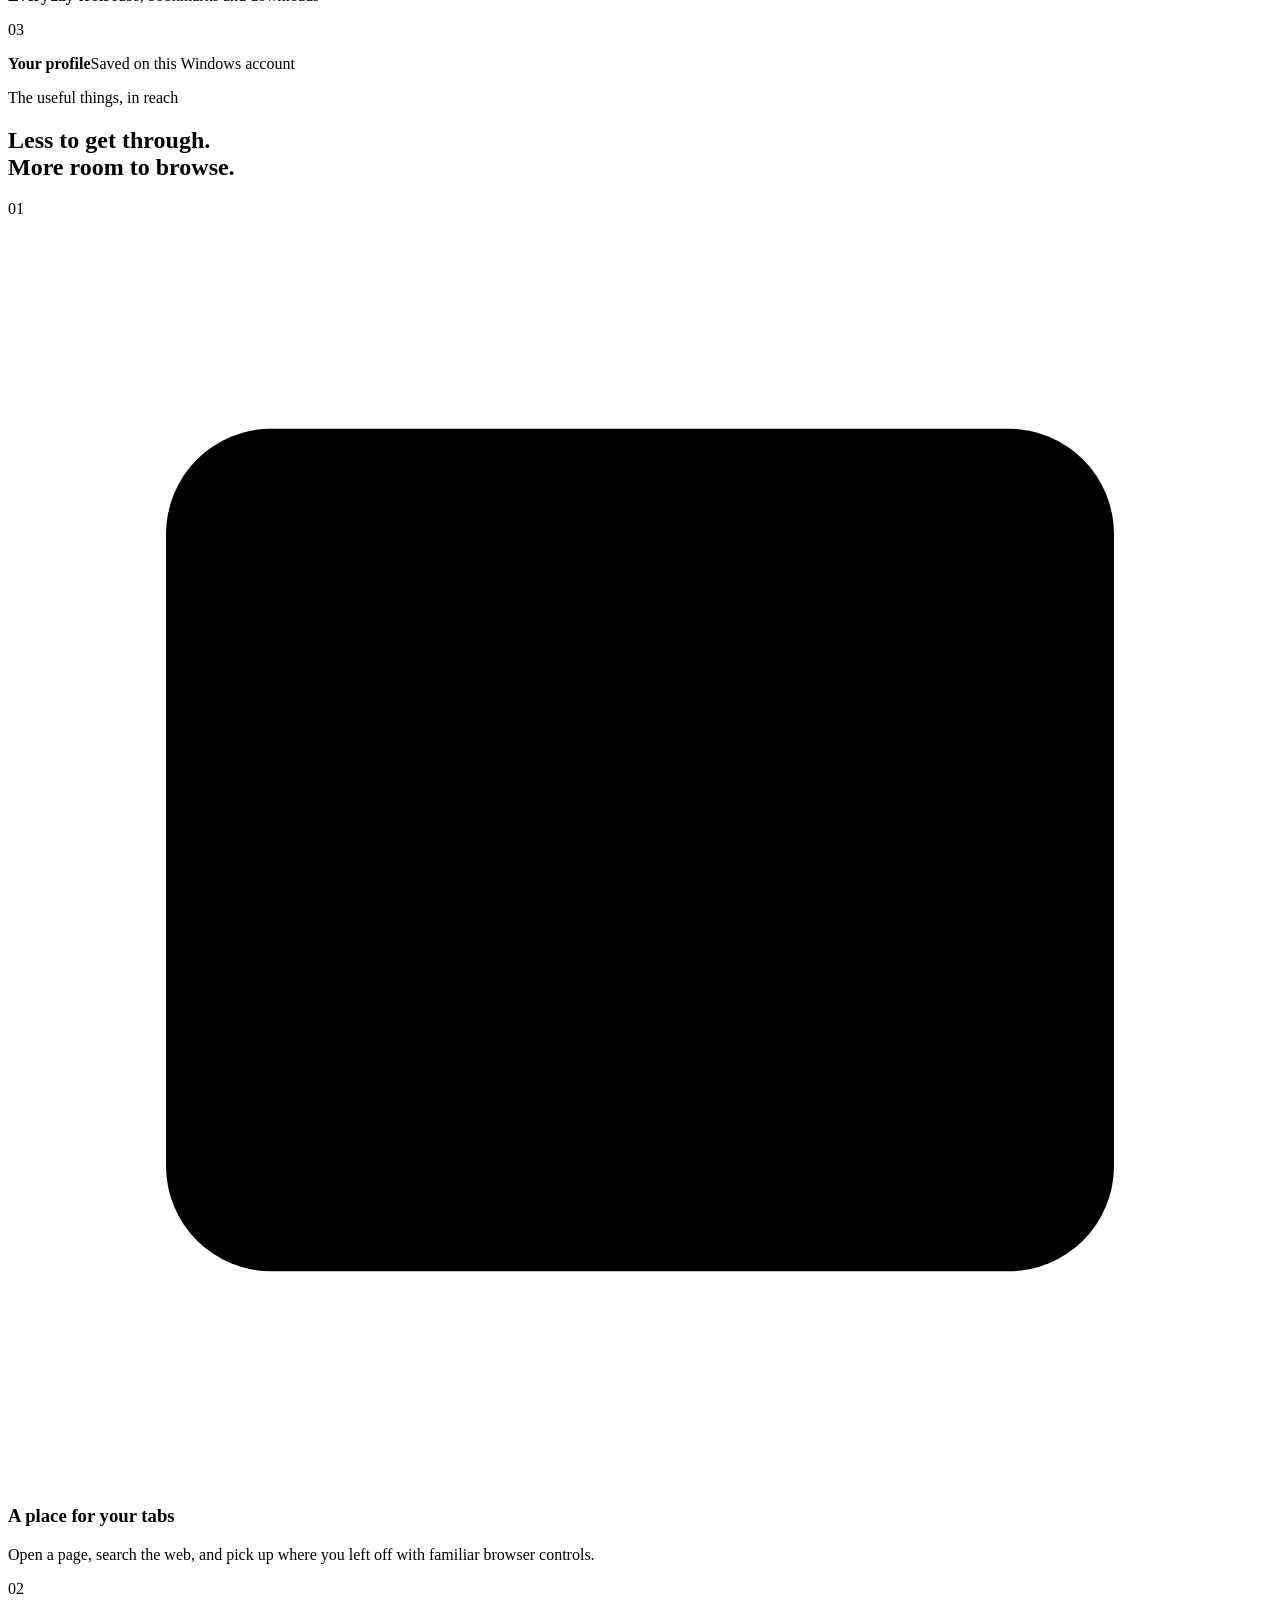
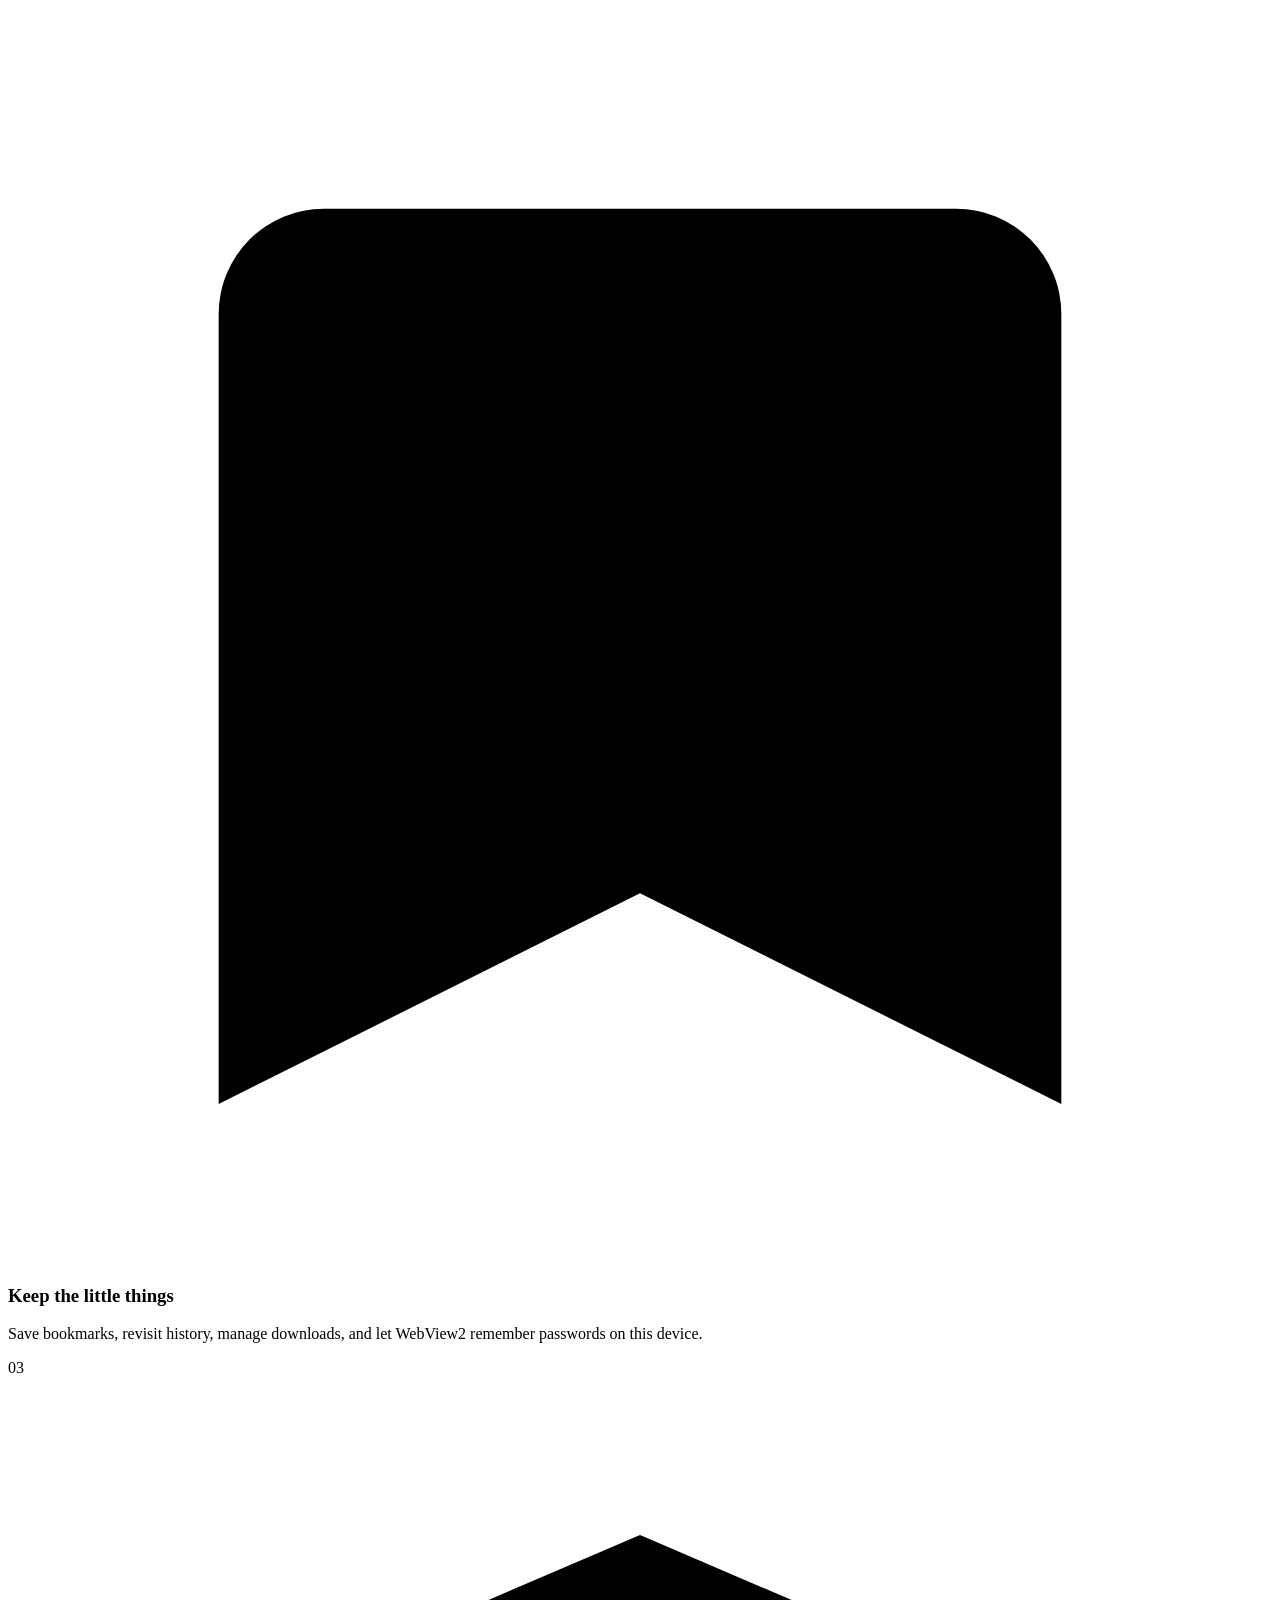
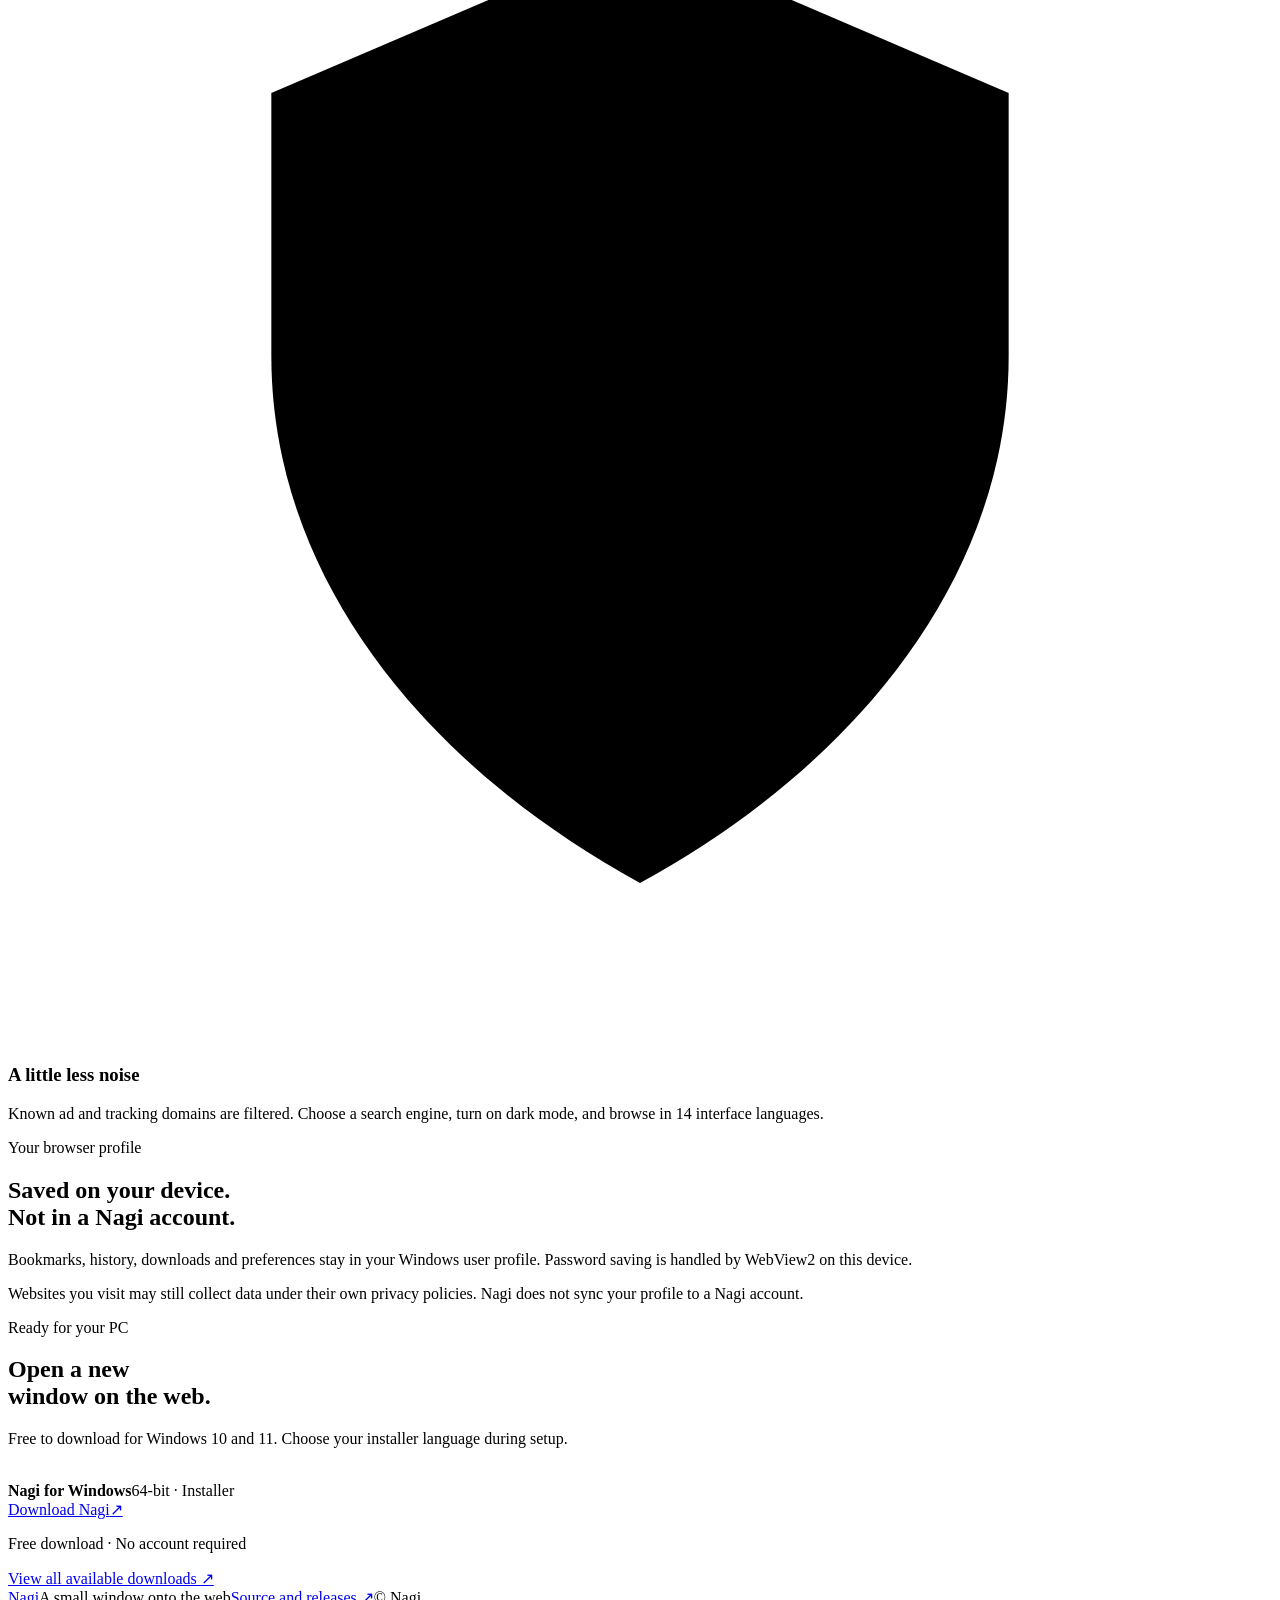
==== commit 40675487: "Add all-platform downloads to website" ====
--- a/site/index.html
+++ b/site/index.html
@@ -4,7 +4,7 @@
   <meta charset="utf-8">
   <meta name="viewport" content="width=device-width, initial-scale=1">
   <meta name="theme-color" content="#f5f7f4">
-  <meta name="description" content="Meet Nagi, a straightforward browser for Windows and macOS.">
+  <meta name="description" content="Meet Nagi, a straightforward browser for Windows, macOS and Linux.">
   <meta property="og:title" content="Nagi — Your browser, back to the basics">
   <meta property="og:description" content="Tabs, search, bookmarks and downloads, in a browser built around the web.">
   <title>Nagi — Your browser, back to the basics</title>
@@ -34,7 +34,7 @@
         <h1><span id="hero-title">Your Windows browser,</span><br><span id="hero-title-accent">back to the basics.</span></h1>
         <p class="lede">Tabs, search, bookmarks and downloads—close at hand, with the web at the centre.</p>
         <div class="hero-actions">
-          <a class="button primary" id="download" href="/downloads/Nagi-Installer.exe" download>
+          <a class="button primary" id="download" href="https://github.com/illian2802/Nagi/releases/latest">
             <span data-download-label>Download Nagi</span><span class="button-arrow" aria-hidden="true">↗</span>
           </a>
           <a class="text-link" href="#features">Take a closer look <span aria-hidden="true">↓</span></a>
@@ -113,7 +113,7 @@
 
     <section class="download-section wrap" id="download-section" data-reveal>
       <div class="download-copy"><p class="eyebrow"><span class="eyebrow-rule"></span> <span id="download-platform-label">Ready for your PC</span></p><h2>Open a new<br>window on the web.</h2><p id="download-platform-copy">Free to download for Windows 10 and 11. Choose your installer language during setup.</p></div>
-      <div class="download-card"><div class="download-card-top"><img src="/logo.svg" alt=""><div><strong id="download-product-name">Nagi for Windows</strong><span id="download-version">64-bit · Installer</span></div></div><a class="button primary download-large" id="download-bottom" href="/downloads/Nagi-Installer.exe" download><span data-download-label>Download Nagi</span><span class="button-arrow" aria-hidden="true">↗</span></a><p id="download-footnote">Free download · No account required</p></div>
+      <div class="download-card"><div class="download-card-top"><img src="/logo.svg" alt=""><div><strong id="download-product-name">Nagi for Windows</strong><span id="download-version">64-bit · Installer</span></div></div><a class="button primary download-large" id="download-bottom" href="https://github.com/illian2802/Nagi/releases/latest"><span data-download-label>Download Nagi</span><span class="button-arrow" aria-hidden="true">↗</span></a><p id="download-footnote">Free download · No account required</p><a class="all-platform-downloads" href="https://github.com/illian2802/Nagi/releases/latest" target="_blank" rel="noreferrer">View all available downloads <span aria-hidden="true">↗</span></a></div>
     </section>
   </main>
 
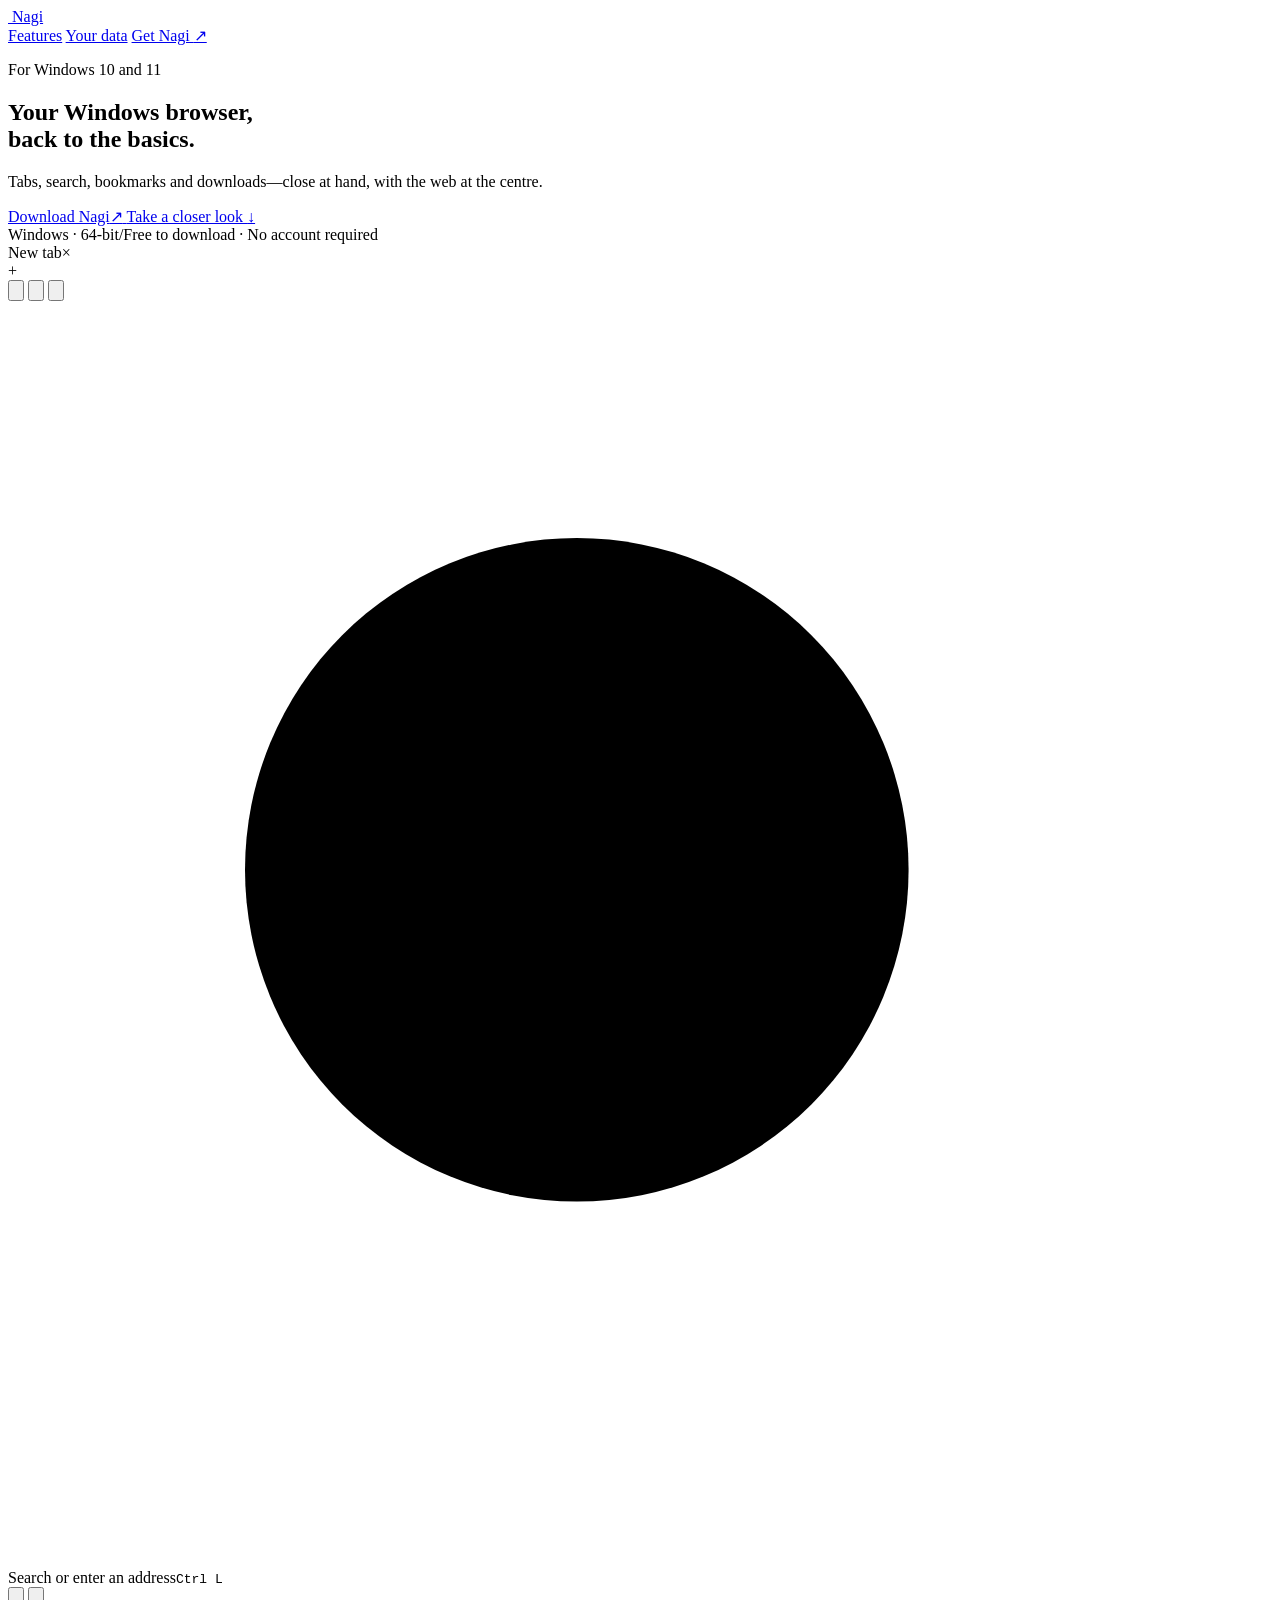
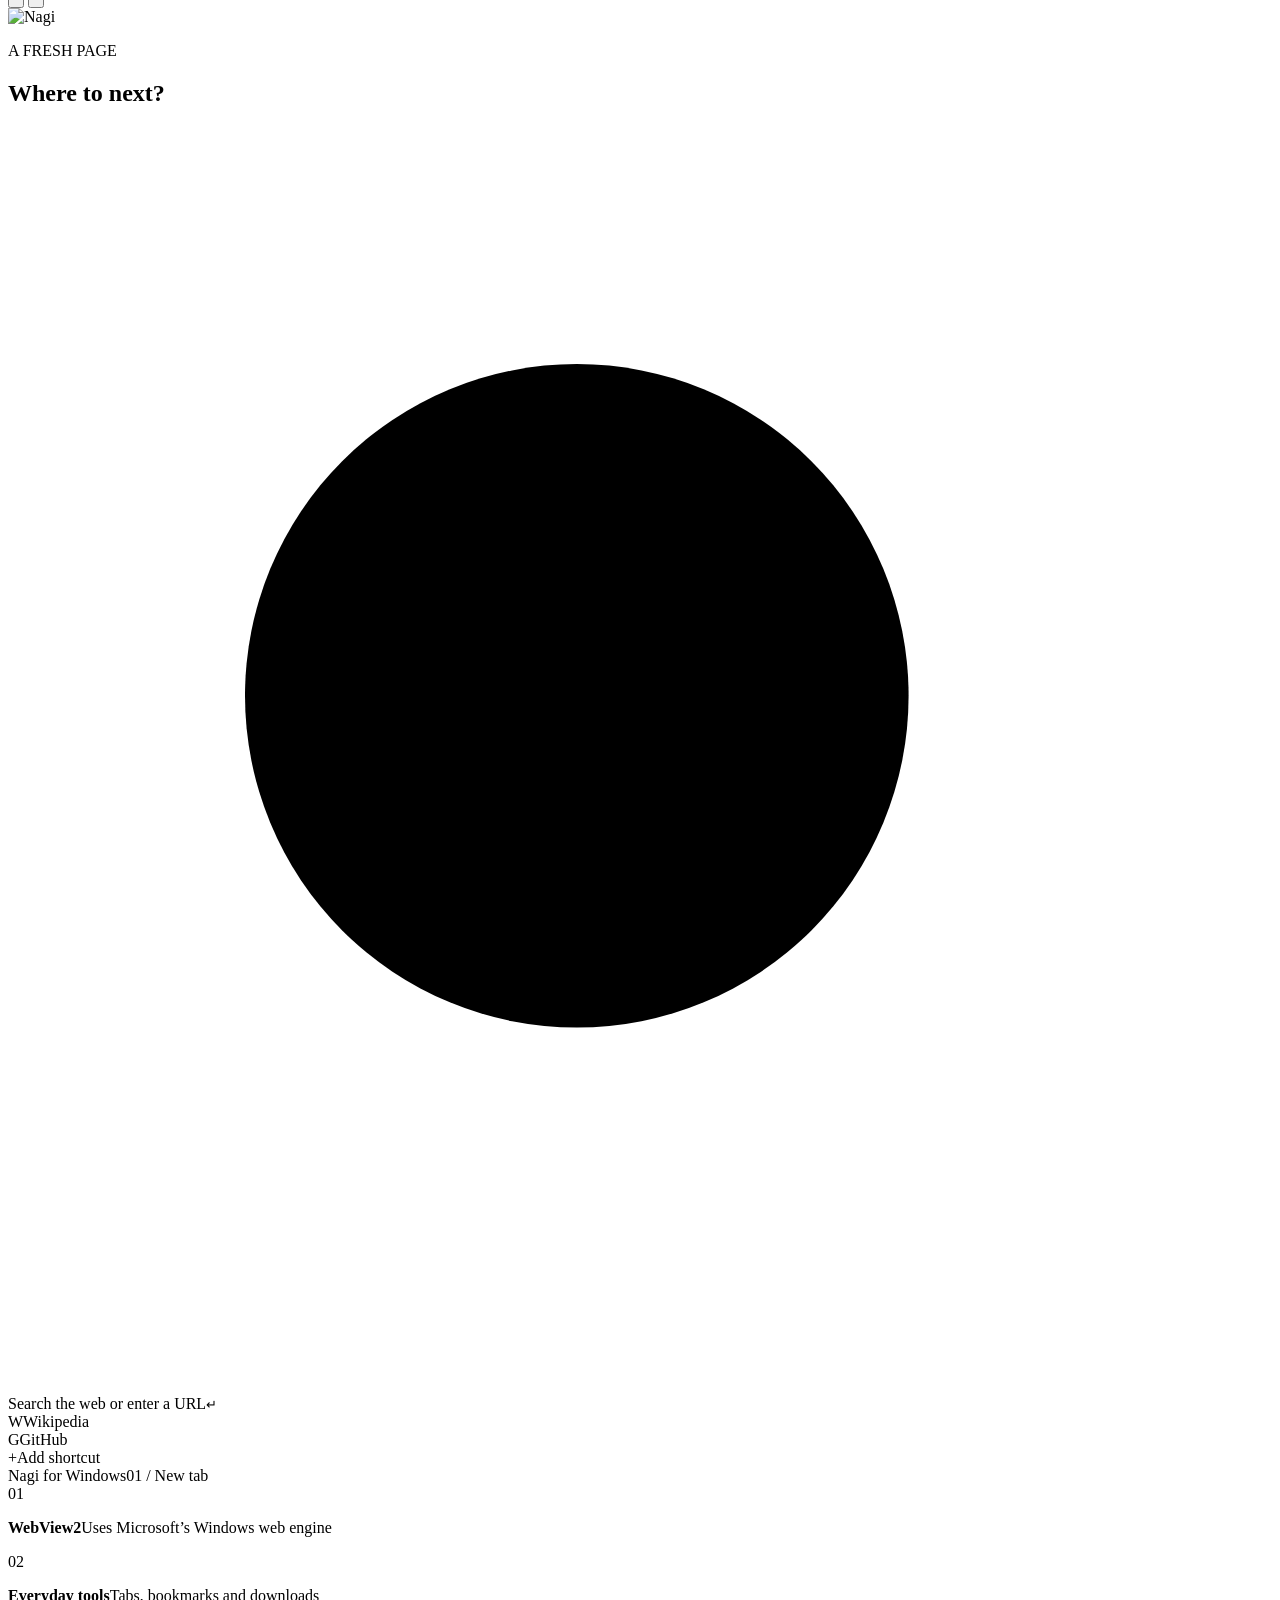
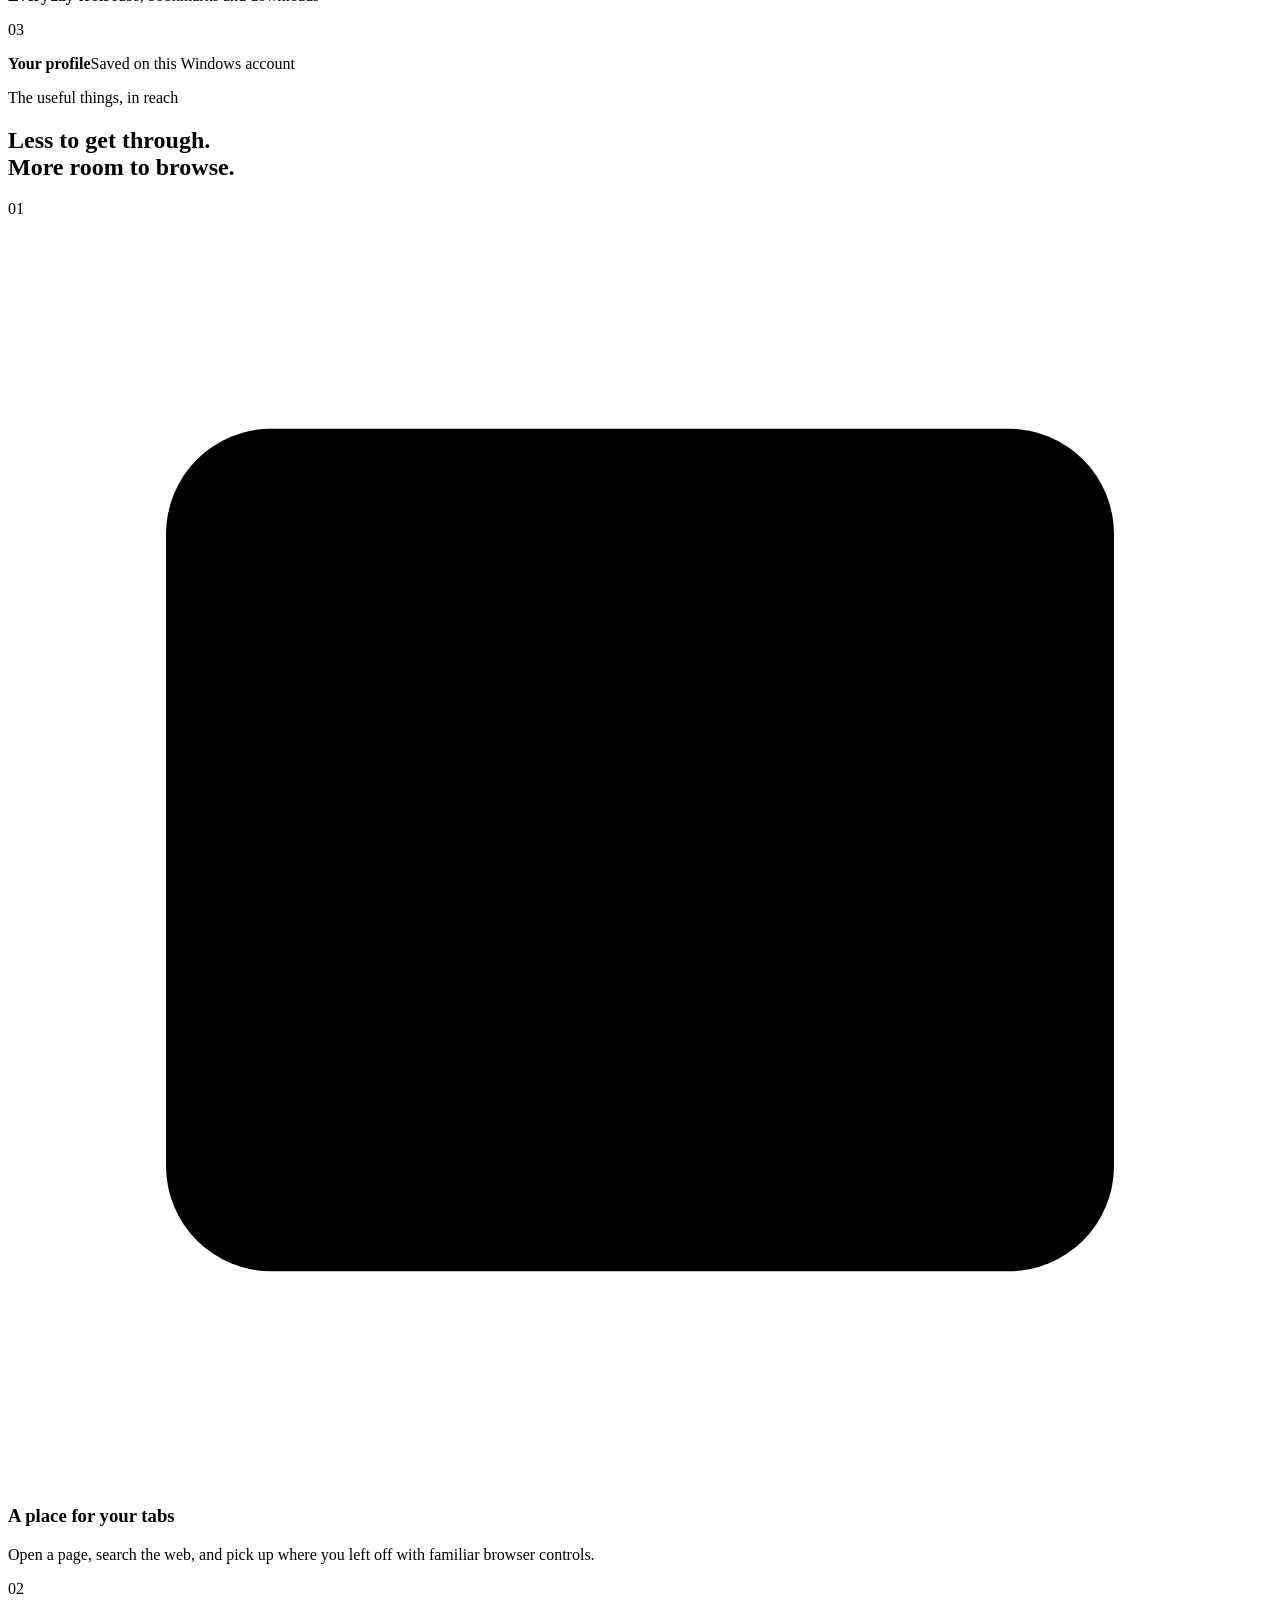
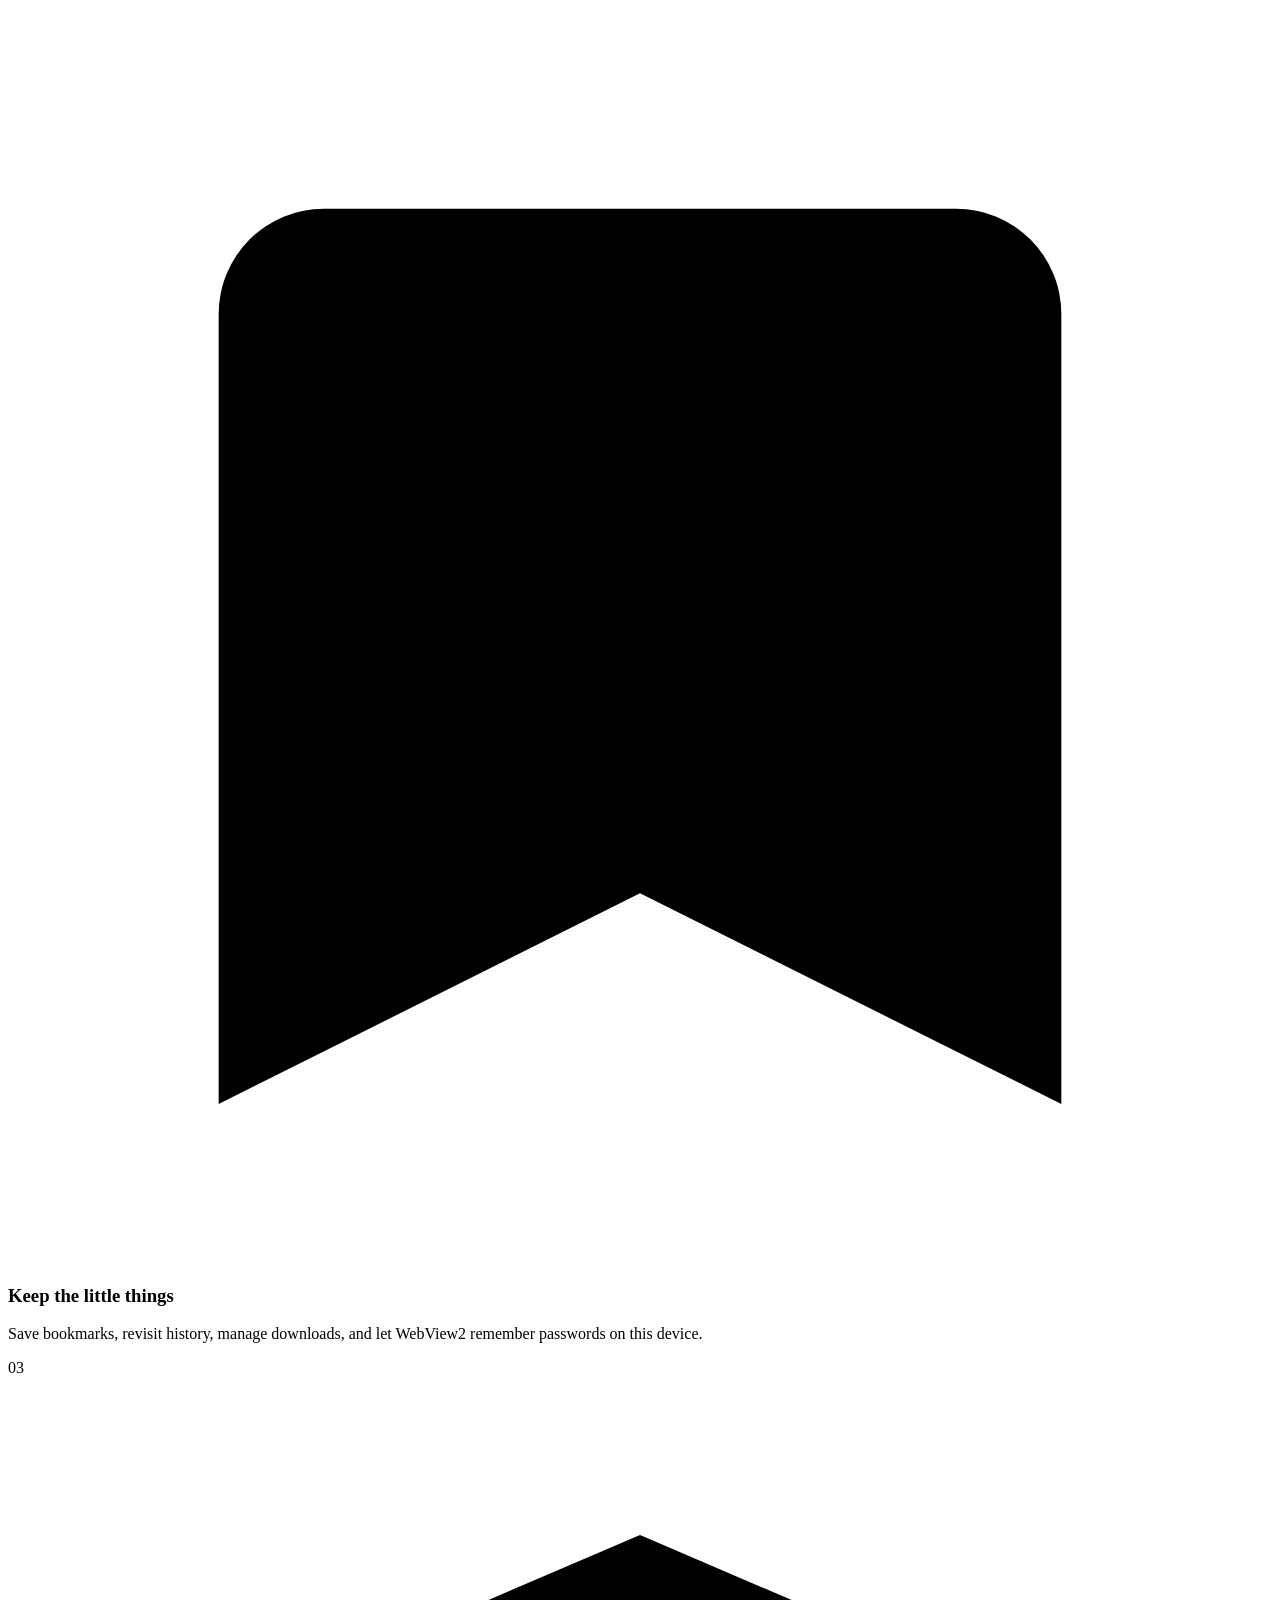
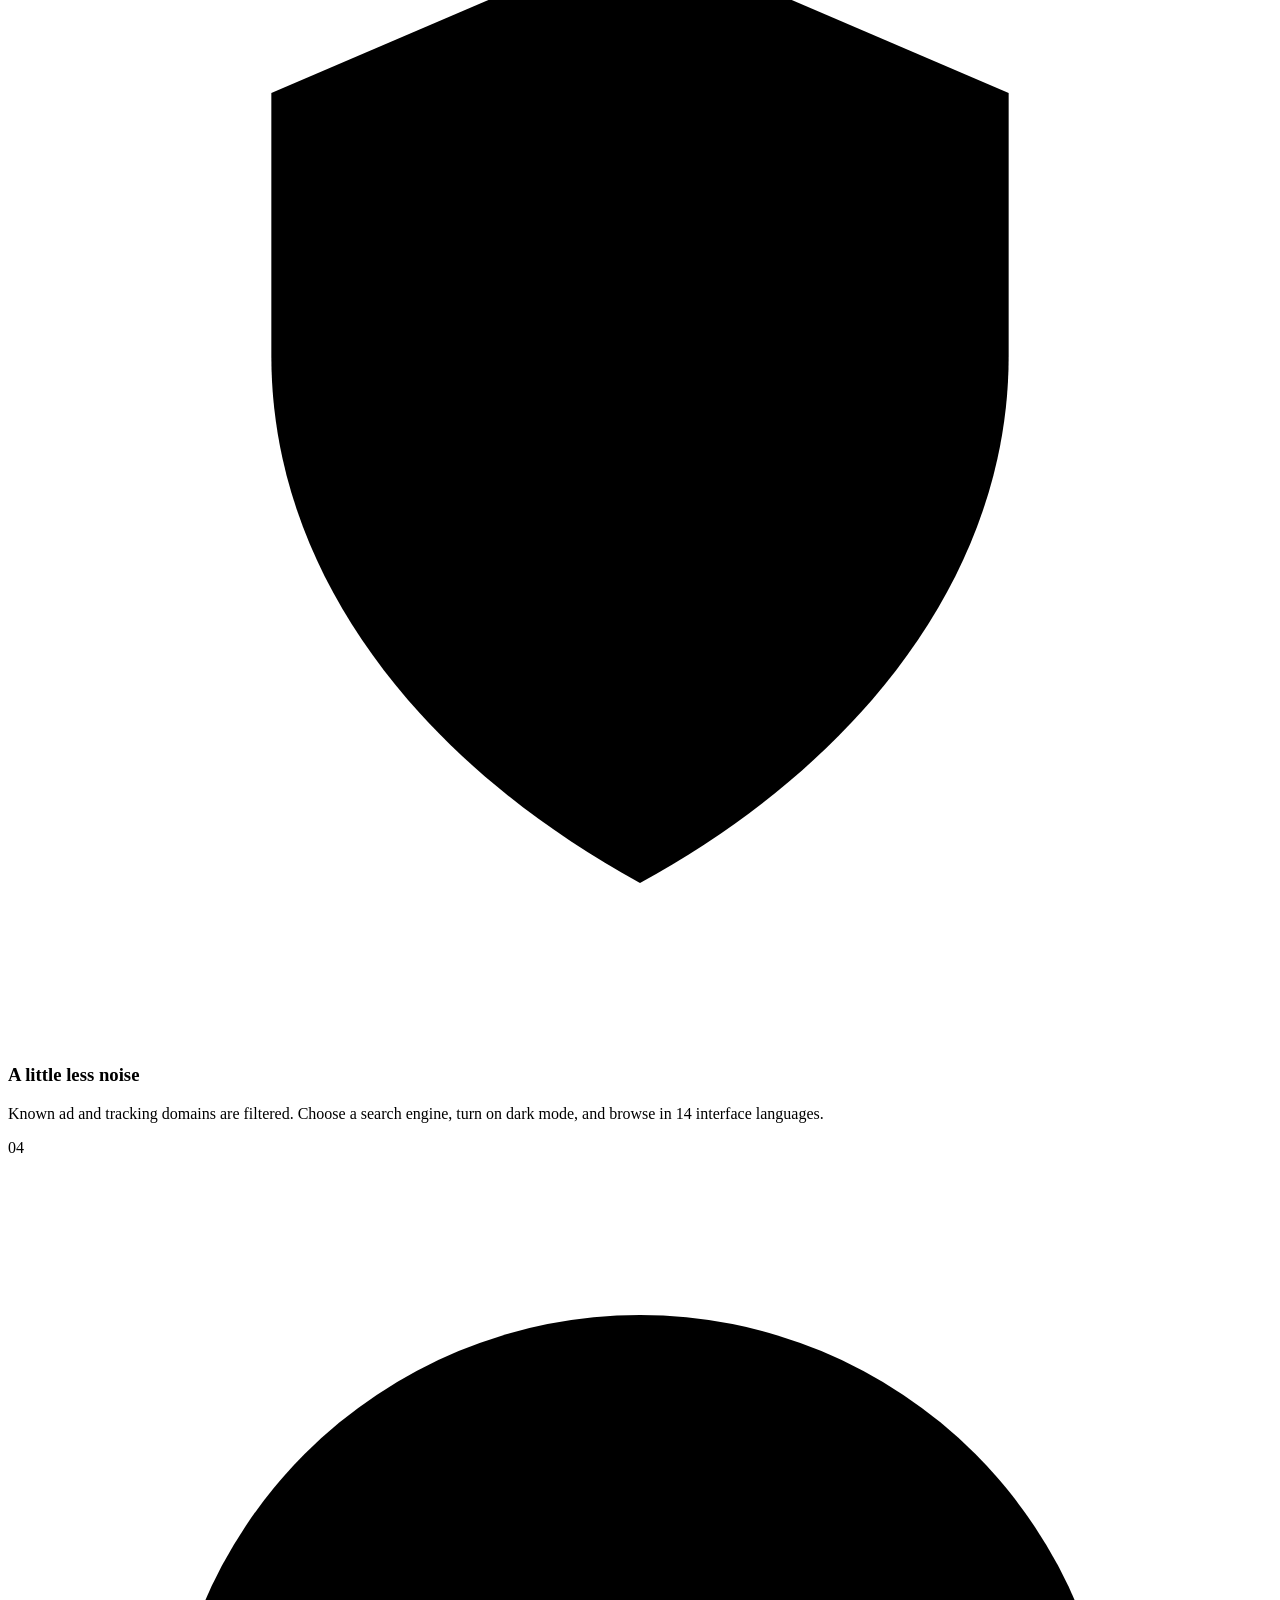
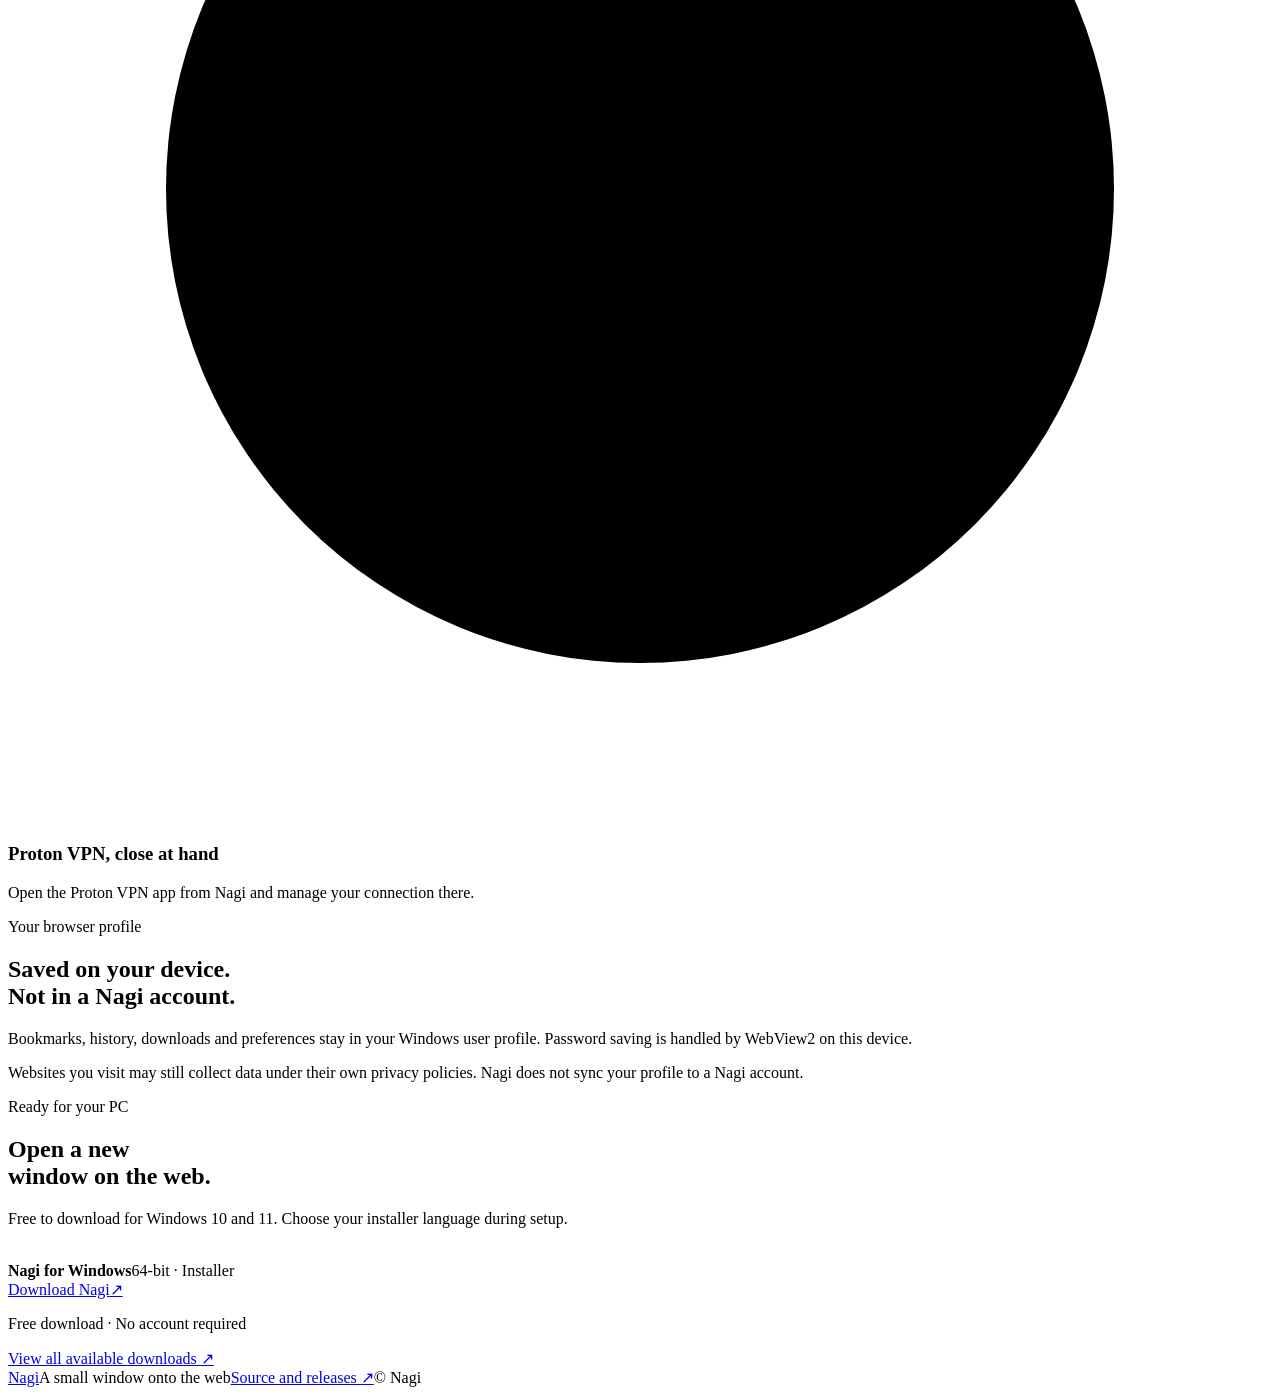
==== commit 6fdc9ba1: "Add Proton VPN controls and release v0.5.0 Add Linux Proton VPN CLI controls for connecting, disconn" ====
--- a/site/index.html
+++ b/site/index.html
@@ -101,6 +101,11 @@
           <div class="feature-icon" aria-hidden="true"><svg viewBox="0 0 24 24"><path d="m12 3 7 3v5c0 4.1-2.8 7.7-7 10-4.2-2.3-7-5.9-7-10V6z"/><path d="m9 12 2 2 4-4"/></svg></div>
           <div><h3>A little less noise</h3><p id="filter-description">Known ad and tracking domains are filtered. Choose a search engine, turn on dark mode, and browse in 14 interface languages.</p></div>
         </article>
+        <article class="feature" data-reveal>
+          <span class="feature-number">04</span>
+          <div class="feature-icon" aria-hidden="true"><svg viewBox="0 0 24 24"><circle cx="12" cy="12" r="9"/><path d="M3 12h18M12 3a14 14 0 0 1 0 18M12 3a14 14 0 0 0 0 18"/></svg></div>
+          <div><h3>Proton VPN, close at hand</h3><p id="vpn-description">Open the Proton VPN app from Nagi and manage your connection there.</p></div>
+        </article>
       </div>
     </section>
 
